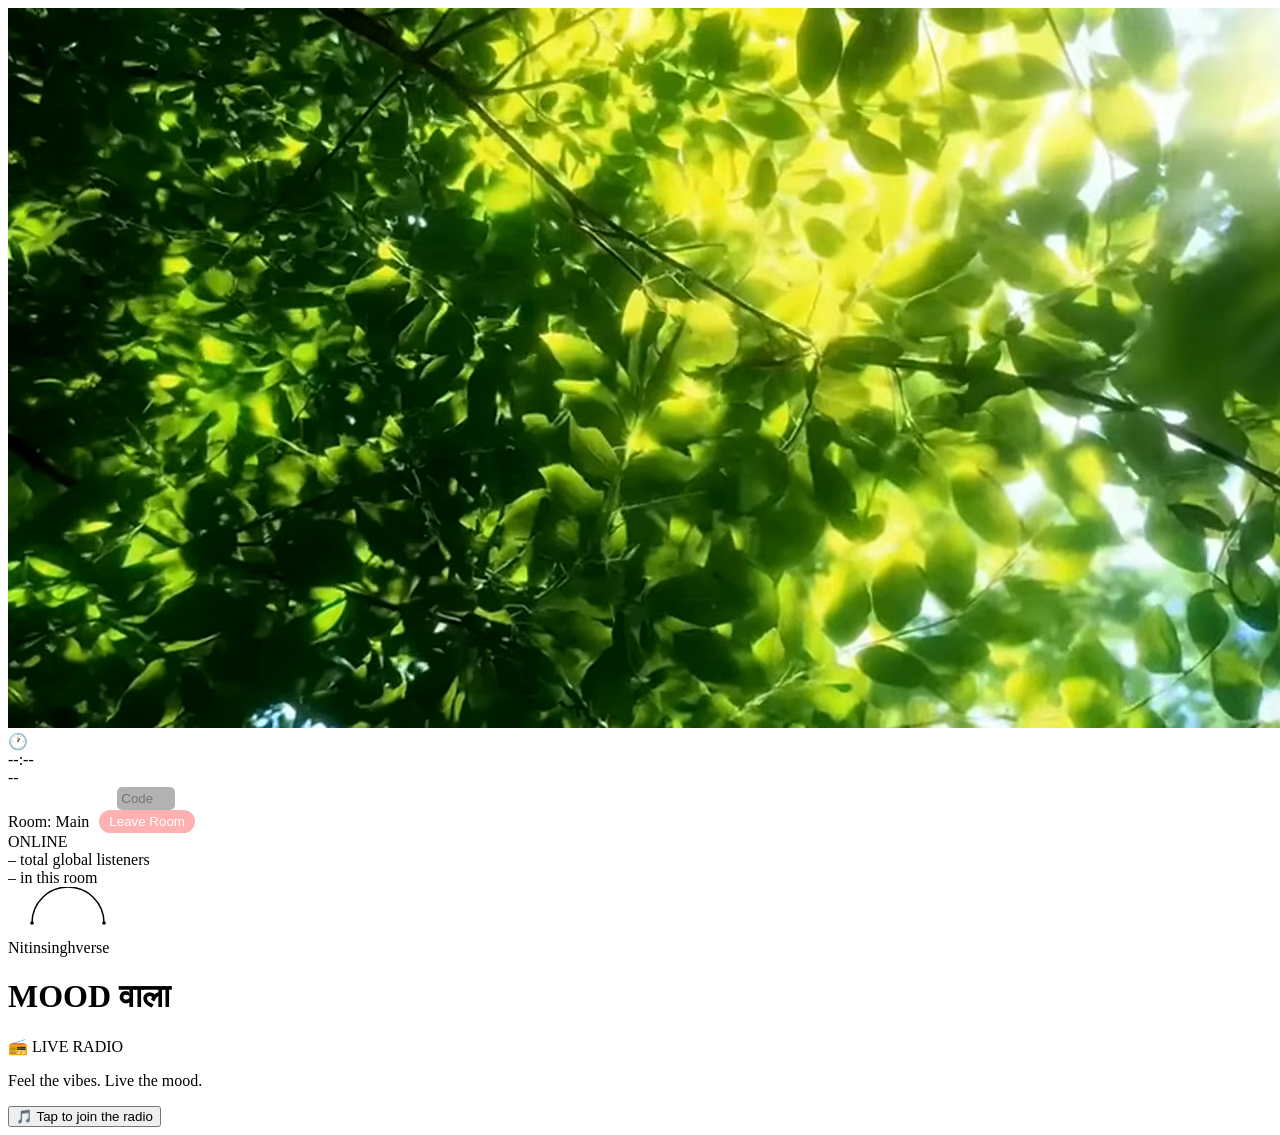
==== frontend/index.html @ b05df417 "Switch frontend to fully use WebM and remove MP4 videos" ====
<!DOCTYPE html>
<html lang="en">
<head>
  <meta name="google-site-verification" content="yX_HTWRQYJUQKmtvSpyX36iVTbeF68azsgVPuS4m5Yk" />
  
<title>Mood Wala - Suno Apne Mood Ka Music</title>


<meta name="description" content="Mood Wala par suniye free live radio, Bhojpuri, Haryanvi aur Bhakti gaane. Apne mood ke hisaab se music enjoy karein.">


<meta name="keywords" content="Mood Wala, mood-wala, moodwala,  moodwalamusic, mood wala music, mood-wala-music,  Mood Wala Radio, moodwalaradio, Free Live Radio, freeliveradio,  Bhojpuri Songs, bhojpuri song, bhojpurisong,  Haryanvi Radio, Mood Wala Vercel">
<meta charset="UTF-8" />
<meta name="viewport" content="width=device-width, initial-scale=1.0" />
<title>MOOD वाला — Nitinsinghverse</title>
<link rel="stylesheet" href="style.css" />
<link href="https://fonts.googleapis.com/css2?family=Playfair+Display:wght@600;700&family=Dancing+Script:wght@700&family=Baloo+2:wght@700;800&family=Inter:wght@400;500;600&display=swap" rel="stylesheet">
</head>
<body>

  <div class="stage">

    <!-- BACKGROUND VIDEO — put your file at frontend/background.webm -->
    <video class="bg-video" autoplay muted loop playsinline src="background.webm"></video>
    <div class="bg-overlay"></div>

    <header class="topbar">
      <div class="left-stack">
        <div class="pill clock-pill">
          <span class="pill-icon">🕐</span>
          <div>
            <div class="pill-main" id="clock">--:--</div>
            <div class="pill-sub" id="dateLine">--</div>
          </div>
        </div>

        <!-- Room Widget -->
        <div class="pill room-pill" style="flex-direction:column; align-items:flex-start;">
          <div id="roomNotJoined" style="display:flex; gap:10px; align-items:center;">
            <button id="createRoomBtn" style="padding: 4px 10px; border-radius:15px; border:none; background:rgba(255,255,255,0.2); color:#fff; cursor:pointer;">Create Room</button>
            <input type="text" id="joinRoomInput" placeholder="Code" maxlength="6" style="width:50px; padding:4px; border-radius:5px; border:none; background:rgba(0,0,0,0.3); color:#fff;" />
            <button id="joinRoomBtn" style="padding: 4px 10px; border-radius:15px; border:none; background:rgba(255,255,255,0.2); color:#fff; cursor:pointer;">Join</button>
          </div>
          <div id="roomJoined" hidden style="display:flex; gap:10px; align-items:center;">
            <div class="pill-main">Room: <span id="currentRoomCodeLabel">Main</span></div>
            <button id="leaveRoomBtn" style="padding: 4px 10px; border-radius:15px; border:none; background:rgba(255,100,100,0.5); color:#fff; cursor:pointer;">Leave Room</button>
          </div>
          <div id="roomErrorMsg" style="color:#ffaaaa; font-size:12px; margin-top:4px;" hidden></div>
        </div>

        <!-- Quick search — only visible to admin, sits right under the clock -->
        <div id="searchWidget" class="search-widget" hidden>
          <div class="search-widget-header">
            🔍 <span>Search a song</span>
            <span id="searchCountLabel" class="search-count"></span>
          </div>
          <div class="search-widget-input-row">
            <input type="text" id="searchInput" placeholder="Start typing…" />
          </div>
          <div id="searchResults" class="search-results"></div>
        </div>
      </div>

      <div class="pill status-pill">
        <span class="status-dot"></span>
        <div>
          <div class="pill-main online-text">ONLINE</div>
          <div class="pill-sub"><span id="userCount">–</span> total global listeners</div>
          <div class="pill-sub" style="color:var(--gold)"><span id="roomUserCount">–</span> in this room</div>
          <div class="pill-sub admin-live-badge" id="adminLiveBadge" hidden>🎧 Admin is Live</div>
        </div>
      </div>
    </header>

    <div class="brandmark" id="brandLogo">
      <svg class="brand-orbit" viewBox="0 0 100 40" width="120">
        <path d="M20 30 A20 20 0 1 1 80 30" fill="none" stroke="currentColor" stroke-width="1.2"/>
        <circle cx="20" cy="30" r="1.5" fill="currentColor"/>
        <circle cx="80" cy="30" r="1.5" fill="currentColor"/>
      </svg>
      <div class="brand-name">Nitinsinghverse</div>
    </div>

    <main class="hero">
      <h1 class="title">
        <span class="title-mood">MOOD</span>
        <span class="title-wala">वाला</span>
      </h1>
      <div class="live-badge">📻 LIVE RADIO</div>
      <p class="tagline">Feel the vibes. Live the mood.</p>
    </main>

    <button id="joinBtn" class="join-btn">🎵 Tap to join the radio</button>

    <div id="player" class="hidden-player"></div>

    <!-- Admin login popup -->
    <div id="adminModal" class="modal-overlay" hidden>
      <div class="modal-box">
        <div class="modal-title">Welcome Admin</div>
        <input type="password" id="adminPasswordInput" placeholder="Enter password" />
        <div class="modal-buttons">
          <button id="adminSubmitBtn">Enter</button>
          <button id="adminCancelBtn" class="modal-cancel">Cancel</button>
        </div>
        <div id="adminError" class="modal-error" hidden>Wrong password</div>
      </div>
    </div>

      <div class="admin-panel" id="adminPanel" hidden>
        <div class="admin-header">🎛 Admin Controls</div>

        <div class="admin-section">
        <div class="admin-label">Playlists</div>
        <div id="playlistButtons" class="playlist-buttons"></div>
      </div>

      <div class="admin-section">
        <div class="admin-label">Play a link (then auto-returns to playlist)</div>
        <div class="link-row">
          <input type="text" id="linkInput" placeholder="Paste YouTube / YT Music link" />
          <input type="text" id="startTimeInput" placeholder="1:12" class="start-time-input" />
          <button id="linkPlayBtn">Play</button>
        </div>
      </div>

      <div class="admin-section">
        <div class="admin-label">Requests <span id="requestCount"></span></div>
        <div id="requestList" class="request-list"></div>
      </div>
    </div>

    <!-- Song list for the playlist admin is browsing -->
    <div id="songListPanel" class="song-list-panel" hidden>
      <div class="panel-title">Tap a song to play it</div>
      <div id="songListItems"></div>
    </div>

    <!-- Admin transport controls -->
    <div id="adminTransport" class="admin-transport" hidden>
      <button id="prevBtn">⏮</button>
      <button id="nextBtn">⏭</button>
    </div>

    <!-- "Coming up next" banner shown to everyone during the 10s buffer -->
    <div id="upNextBanner" class="up-next-banner" hidden></div>

    <!-- Song request box (visible to everyone, only usable while admin is online) -->
    <div id="requestBox" class="request-box" hidden>
      <input type="text" id="requestInput" placeholder="Request a song…" maxlength="200" />
      <button id="requestSendBtn">Send</button>
    </div>

    <footer class="dock" id="dock" hidden>
      <div class="progress-track" id="progressTrack">
        <div class="progress-fill" id="progressFill"></div>
      </div>
      <div class="dock-row">
      <div class="dock-left">
        <img id="albumArt" class="album-art" src="" alt="">
        <div class="dock-info">
          <div class="dock-label">NOW PLAYING</div>
          <div class="dock-title" id="songTitle">—</div>
          <div class="dock-artist" id="songArtist">—</div>
          <div class="up-next-line" id="upNextLine"></div>
        </div>
      </div>

      <div class="dock-right">
        <span class="progress-time" id="progressTime">0:00 / 0:00</span>
        <div class="volume-control">
          <span class="vol-icon">🔊</span>
          <input type="range" id="volumeSlider" min="0" max="100" value="80" />
        </div>
        <div class="live-tag"><span class="pulse"></span> LIVE</div>
      </div>
      </div>
    </footer>
  </div>

  <script src="https://tempo-wala.onrender.com/socket.io/socket.io.js"></script>
  <script src="https://www.youtube.com/iframe_api"></script>
  <script src="app.js"></script>
</body>
</html>
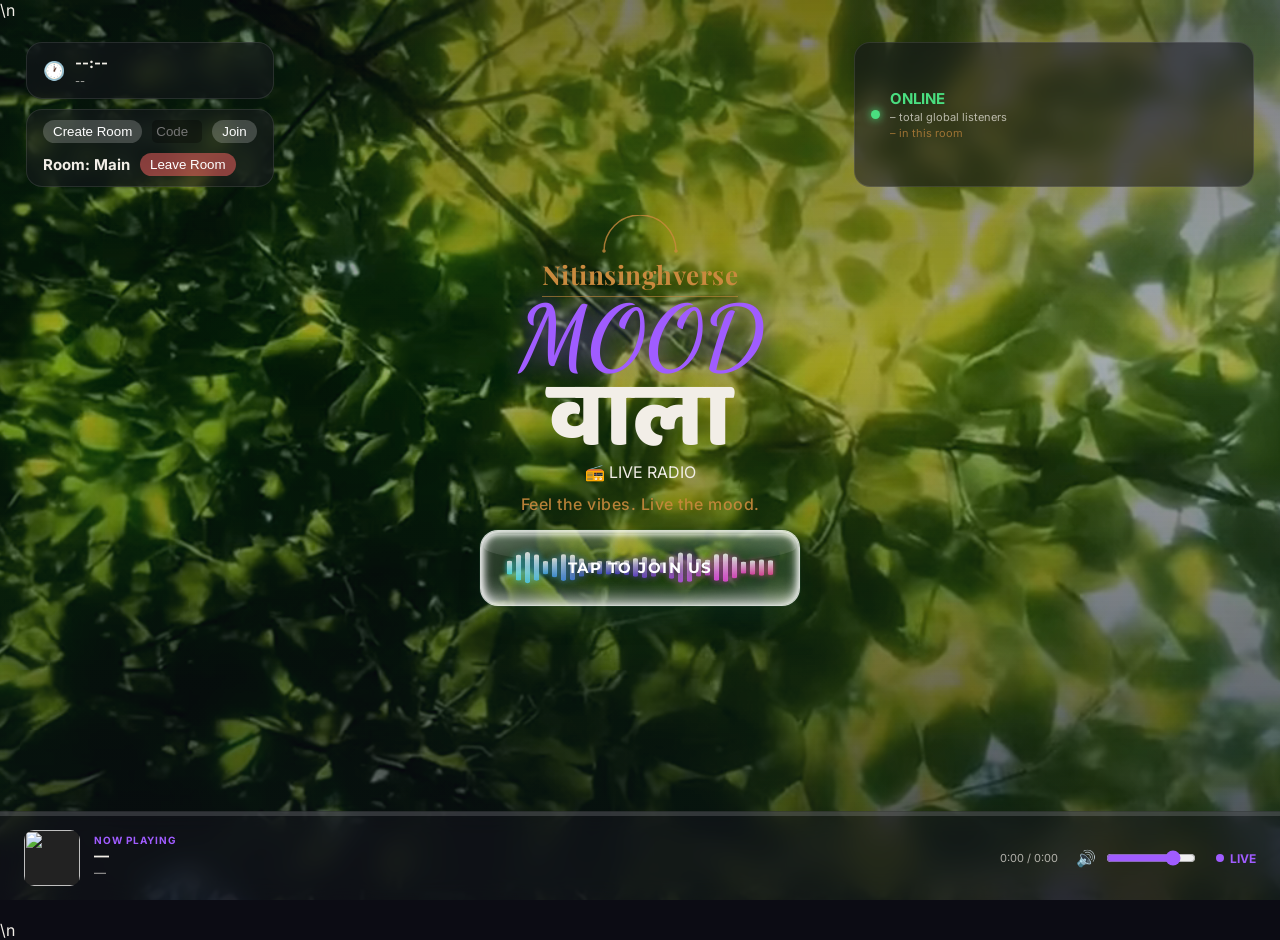
==== commit 7830831e: "Optimize frontend animation memory, update font to Montserrat, remove background blur" ====
--- a/frontend/index.html
+++ b/frontend/index.html
@@ -1,185 +1,727 @@
-<!DOCTYPE html>
+<!doctype html>
 <html lang="en">
-<head>
-  <meta name="google-site-verification" content="yX_HTWRQYJUQKmtvSpyX36iVTbeF68azsgVPuS4m5Yk" />
-  
-<title>Mood Wala - Suno Apne Mood Ka Music</title>
-
-
-<meta name="description" content="Mood Wala par suniye free live radio, Bhojpuri, Haryanvi aur Bhakti gaane. Apne mood ke hisaab se music enjoy karein.">
-
-
-<meta name="keywords" content="Mood Wala, mood-wala, moodwala,  moodwalamusic, mood wala music, mood-wala-music,  Mood Wala Radio, moodwalaradio, Free Live Radio, freeliveradio,  Bhojpuri Songs, bhojpuri song, bhojpurisong,  Haryanvi Radio, Mood Wala Vercel">
-<meta charset="UTF-8" />
-<meta name="viewport" content="width=device-width, initial-scale=1.0" />
-<title>MOOD वाला — Nitinsinghverse</title>
-<link rel="stylesheet" href="style.css" />
-<link href="https://fonts.googleapis.com/css2?family=Playfair+Display:wght@600;700&family=Dancing+Script:wght@700&family=Baloo+2:wght@700;800&family=Inter:wght@400;500;600&display=swap" rel="stylesheet">
-</head>
-<body>
-
-  <div class="stage">
-
-    <!-- BACKGROUND VIDEO — put your file at frontend/background.webm -->
-    <video class="bg-video" autoplay muted loop playsinline src="background.webm"></video>
-    <div class="bg-overlay"></div>
-
-    <header class="topbar">
-      <div class="left-stack">
-        <div class="pill clock-pill">
-          <span class="pill-icon">🕐</span>
+  <head>
+    <meta
+      name="google-site-verification"
+      content="yX_HTWRQYJUQKmtvSpyX36iVTbeF68azsgVPuS4m5Yk"
+    />
+
+    <title>Mood Wala - Suno Apne Mood Ka Music</title>
+
+    <meta
+      name="description"
+      content="Mood Wala par suniye free live radio, Bhojpuri, Haryanvi aur Bhakti gaane. Apne mood ke hisaab se music enjoy karein."
+    />
+
+    <meta
+      name="keywords"
+      content="Mood Wala, mood-wala, moodwala,  moodwalamusic, mood wala music, mood-wala-music,  Mood Wala Radio, moodwalaradio, Free Live Radio, freeliveradio,  Bhojpuri Songs, bhojpuri song, bhojpurisong,  Haryanvi Radio, Mood Wala Vercel"
+    />
+    <meta charset="UTF-8" />
+    <meta name="viewport" content="width=device-width, initial-scale=1.0" />
+    <title>MOOD वाला — Nitinsinghverse</title>
+    <link rel="stylesheet" href="style.css" />
+    <link
+      href="https://fonts.googleapis.com/css2?family=Playfair+Display:wght@600;700&family=Dancing+Script:wght@700&family=Baloo+2:wght@700;800&family=Inter:wght@400;500;600&display=swap"
+      rel="stylesheet"
+    />
+
+    <link rel="preconnect" href="https://fonts.googleapis.com" />
+    <link rel="preconnect" href="https://fonts.gstatic.com" crossorigin />
+    <link
+      href="https://fonts.googleapis.com/css2?family=Montserrat:wght@700;800&display=swap"
+      rel="stylesheet"
+    />
+    <style>
+      .glass {
+        position: relative;
+        display: flex;
+        align-items: center;
+        justify-content: center;
+        overflow: hidden;
+        width: min(86vw, 320px);
+        height: 76px;
+        padding: 0;
+        border-radius: 18px;
+        cursor: pointer;
+        color: #fff;
+        border: 1.5px solid rgba(255, 255, 255, 0.8);
+        background: linear-gradient(
+          105deg,
+          rgba(255, 255, 255, 0.2),
+          rgba(255, 255, 255, 0.03) 30%,
+          rgba(255, 255, 255, 0.02) 65%,
+          rgba(255, 255, 255, 0.18)
+        );
+        backdrop-filter: blur(0.6px) saturate(135%) brightness(1.05)
+          contrast(1.05);
+        -webkit-backdrop-filter: blur(0.6px) saturate(135%) brightness(1.05)
+          contrast(1.05);
+        box-shadow:
+          0 0 0 1px rgba(40, 90, 65, 0.2),
+          0 18px 28px -10px rgba(20, 60, 40, 0.4),
+          inset 7px 0 10px -4px rgba(255, 255, 255, 0.8),
+          inset -7px 0 10px -4px rgba(255, 255, 255, 0.65),
+          inset 0 -12px 14px -6px rgba(255, 255, 255, 0.6),
+          inset 0 4px 6px rgba(255, 255, 255, 0.85);
+        -webkit-tap-highlight-color: transparent;
+        user-select: none;
+      }
+      .glass:active {
+        transform: scale(0.98);
+      }
+      .glass .gloss {
+        position: absolute;
+        left: 3px;
+        right: 3px;
+        top: 3px;
+        height: 40%;
+        border-radius: 14px 14px 50% 50%/14px 14px 18px 18px;
+        background: linear-gradient(
+          180deg,
+          rgba(255, 255, 255, 0.26),
+          rgba(255, 255, 255, 0.02)
+        );
+        z-index: 2;
+        pointer-events: none;
+      }
+      .glass .glow {
+        position: absolute;
+        left: 0;
+        right: 0;
+        bottom: 0;
+        height: 40%;
+        background: linear-gradient(
+          0deg,
+          rgba(255, 255, 255, 0.22),
+          transparent
+        );
+        z-index: 1;
+        pointer-events: none;
+      }
+      .glass .streak {
+        position: absolute;
+        top: -30%;
+        left: -40%;
+        width: 35%;
+        height: 160%;
+        transform: rotate(20deg);
+        z-index: 3;
+        pointer-events: none;
+        background: linear-gradient(
+          90deg,
+          transparent,
+          rgba(255, 255, 255, 0.35),
+          transparent
+        );
+        animation: glassSweep 3.2s ease-in-out infinite;
+      }
+      @keyframes glassSweep {
+        0%,
+        55% {
+          left: -40%;
+        }
+        100% {
+          left: 130%;
+        }
+      }
+      .glass .bars {
+        position: absolute;
+        inset: 0;
+        display: flex;
+        align-items: center;
+        justify-content: center;
+        gap: 4px;
+        padding: 0 14px;
+        z-index: 1;
+      }
+      .glass .bar {
+        width: 5px;
+        height: 64%;
+        border-radius: 3px;
+        transform-origin: center;
+        opacity: 0.8;
+      }
+      .glass .label {
+        position: relative;
+        z-index: 4;
+        font-family: "Montserrat", system-ui, sans-serif;
+        font-weight: 700;
+        font-size: 15px;
+        letter-spacing: 1.5px;
+        text-transform: uppercase;
+        text-shadow:
+          0 2px 8px rgba(0, 0, 0, 0.7),
+          0 0 12px rgba(255, 255, 255, 0.35);
+      }
+      .glass.pop {
+        animation: glassPop 0.5s ease;
+      }
+      @keyframes glassPop {
+        from {
+          opacity: 0;
+          transform: scale(0.8);
+        }
+        to {
+          opacity: 1;
+          transform: scale(1);
+        }
+      }
+      #glass-shards {
+        position: absolute;
+        left: 0;
+        top: 0;
+        width: 100%;
+        overflow: hidden;
+        pointer-events: none;
+        z-index: 99999;
+      }
+      .shard {
+        position: absolute;
+        margin: 0;
+        pointer-events: none;
+        will-change: transform;
+      }
+      .shard .streak {
+        display: none;
+      }
+      .fbar {
+        position: absolute;
+        border-radius: 3px;
+        pointer-events: none;
+        will-change: transform;
+      }
+    </style>
+    \n
+  </head>
+  <body>
+    <div class="stage">
+      <!-- BACKGROUND VIDEO — put your file at frontend/background.webm -->
+      <video
+        class="bg-video"
+        autoplay
+        muted
+        loop
+        playsinline
+        src="background.webm"
+      ></video>
+      <div class="bg-overlay"></div>
+
+      <header class="topbar">
+        <div class="left-stack">
+          <div class="pill clock-pill">
+            <span class="pill-icon">🕐</span>
+            <div>
+              <div class="pill-main" id="clock">--:--</div>
+              <div class="pill-sub" id="dateLine">--</div>
+            </div>
+          </div>
+
+          <!-- Room Widget -->
+          <div
+            class="pill room-pill"
+            style="flex-direction: column; align-items: flex-start"
+          >
+            <div
+              id="roomNotJoined"
+              style="display: flex; gap: 10px; align-items: center"
+            >
+              <button
+                id="createRoomBtn"
+                style="
+                  padding: 4px 10px;
+                  border-radius: 15px;
+                  border: none;
+                  background: rgba(255, 255, 255, 0.2);
+                  color: #fff;
+                  cursor: pointer;
+                "
+              >
+                Create Room
+              </button>
+              <input
+                type="text"
+                id="joinRoomInput"
+                placeholder="Code"
+                maxlength="6"
+                style="
+                  width: 50px;
+                  padding: 4px;
+                  border-radius: 5px;
+                  border: none;
+                  background: rgba(0, 0, 0, 0.3);
+                  color: #fff;
+                "
+              />
+              <button
+                id="joinRoomBtn"
+                style="
+                  padding: 4px 10px;
+                  border-radius: 15px;
+                  border: none;
+                  background: rgba(255, 255, 255, 0.2);
+                  color: #fff;
+                  cursor: pointer;
+                "
+              >
+                Join
+              </button>
+            </div>
+            <div
+              id="roomJoined"
+              hidden
+              style="display: flex; gap: 10px; align-items: center"
+            >
+              <div class="pill-main">
+                Room: <span id="currentRoomCodeLabel">Main</span>
+              </div>
+              <button
+                id="leaveRoomBtn"
+                style="
+                  padding: 4px 10px;
+                  border-radius: 15px;
+                  border: none;
+                  background: rgba(255, 100, 100, 0.5);
+                  color: #fff;
+                  cursor: pointer;
+                "
+              >
+                Leave Room
+              </button>
+            </div>
+            <div
+              id="roomErrorMsg"
+              style="color: #ffaaaa; font-size: 12px; margin-top: 4px"
+              hidden
+            ></div>
+          </div>
+
+          <!-- Quick search — only visible to admin, sits right under the clock -->
+          <div id="searchWidget" class="search-widget" hidden>
+            <div class="search-widget-header">
+              🔍 <span>Search a song</span>
+              <span id="searchCountLabel" class="search-count"></span>
+            </div>
+            <div class="search-widget-input-row">
+              <input type="text" id="searchInput" placeholder="Start typing…" />
+            </div>
+            <div id="searchResults" class="search-results"></div>
+          </div>
+        </div>
+
+        <div class="pill status-pill">
+          <span class="status-dot"></span>
           <div>
-            <div class="pill-main" id="clock">--:--</div>
-            <div class="pill-sub" id="dateLine">--</div>
+            <div class="pill-main online-text">ONLINE</div>
+            <div class="pill-sub">
+              <span id="userCount">–</span> total global listeners
+            </div>
+            <div class="pill-sub" style="color: var(--gold)">
+              <span id="roomUserCount">–</span> in this room
+            </div>
+            <div class="pill-sub admin-live-badge" id="adminLiveBadge" hidden>
+              🎧 Admin is Live
+            </div>
           </div>
         </div>
-
-        <!-- Room Widget -->
-        <div class="pill room-pill" style="flex-direction:column; align-items:flex-start;">
-          <div id="roomNotJoined" style="display:flex; gap:10px; align-items:center;">
-            <button id="createRoomBtn" style="padding: 4px 10px; border-radius:15px; border:none; background:rgba(255,255,255,0.2); color:#fff; cursor:pointer;">Create Room</button>
-            <input type="text" id="joinRoomInput" placeholder="Code" maxlength="6" style="width:50px; padding:4px; border-radius:5px; border:none; background:rgba(0,0,0,0.3); color:#fff;" />
-            <button id="joinRoomBtn" style="padding: 4px 10px; border-radius:15px; border:none; background:rgba(255,255,255,0.2); color:#fff; cursor:pointer;">Join</button>
-          </div>
-          <div id="roomJoined" hidden style="display:flex; gap:10px; align-items:center;">
-            <div class="pill-main">Room: <span id="currentRoomCodeLabel">Main</span></div>
-            <button id="leaveRoomBtn" style="padding: 4px 10px; border-radius:15px; border:none; background:rgba(255,100,100,0.5); color:#fff; cursor:pointer;">Leave Room</button>
-          </div>
-          <div id="roomErrorMsg" style="color:#ffaaaa; font-size:12px; margin-top:4px;" hidden></div>
-        </div>
-
-        <!-- Quick search — only visible to admin, sits right under the clock -->
-        <div id="searchWidget" class="search-widget" hidden>
-          <div class="search-widget-header">
-            🔍 <span>Search a song</span>
-            <span id="searchCountLabel" class="search-count"></span>
-          </div>
-          <div class="search-widget-input-row">
-            <input type="text" id="searchInput" placeholder="Start typing…" />
-          </div>
-          <div id="searchResults" class="search-results"></div>
+      </header>
+
+      <div class="brandmark" id="brandLogo">
+        <svg class="brand-orbit" viewBox="0 0 100 40" width="120">
+          <path
+            d="M20 30 A20 20 0 1 1 80 30"
+            fill="none"
+            stroke="currentColor"
+            stroke-width="1.2"
+          />
+          <circle cx="20" cy="30" r="1.5" fill="currentColor" />
+          <circle cx="80" cy="30" r="1.5" fill="currentColor" />
+        </svg>
+        <div class="brand-name">Nitinsinghverse</div>
+      </div>
+
+      <main class="hero">
+        <h1 class="title">
+          <span class="title-mood">MOOD</span>
+          <span class="title-wala">वाला</span>
+        </h1>
+        <div class="live-badge">📻 LIVE RADIO</div>
+        <p class="tagline">Feel the vibes. Live the mood.</p>
+      </main>
+
+      <button class="glass" id="joinBtn">
+        <div class="bars" id="bars"></div>
+        <div class="glow"></div>
+        <div class="gloss"></div>
+        <div class="streak"></div>
+        <span class="label">Tap to join us</span>
+      </button>
+
+      <div id="player" class="hidden-player"></div>
+
+      <!-- Admin login popup -->
+      <div id="adminModal" class="modal-overlay" hidden>
+        <div class="modal-box">
+          <div class="modal-title">Welcome Admin</div>
+          <input
+            type="password"
+            id="adminPasswordInput"
+            placeholder="Enter password"
+          />
+          <div class="modal-buttons">
+            <button id="adminSubmitBtn">Enter</button>
+            <button id="adminCancelBtn" class="modal-cancel">Cancel</button>
+          </div>
+          <div id="adminError" class="modal-error" hidden>Wrong password</div>
         </div>
       </div>
 
-      <div class="pill status-pill">
-        <span class="status-dot"></span>
-        <div>
-          <div class="pill-main online-text">ONLINE</div>
-          <div class="pill-sub"><span id="userCount">–</span> total global listeners</div>
-          <div class="pill-sub" style="color:var(--gold)"><span id="roomUserCount">–</span> in this room</div>
-          <div class="pill-sub admin-live-badge" id="adminLiveBadge" hidden>🎧 Admin is Live</div>
+      <div class="admin-panel" id="adminPanel" hidden>
+        <div class="admin-header">🎛 Admin Controls</div>
+
+        <div class="admin-section">
+          <div class="admin-label">Playlists</div>
+          <div id="playlistButtons" class="playlist-buttons"></div>
+        </div>
+
+        <div class="admin-section">
+          <div class="admin-label">
+            Play a link (then auto-returns to playlist)
+          </div>
+          <div class="link-row">
+            <input
+              type="text"
+              id="linkInput"
+              placeholder="Paste YouTube / YT Music link"
+            />
+            <input
+              type="text"
+              id="startTimeInput"
+              placeholder="1:12"
+              class="start-time-input"
+            />
+            <button id="linkPlayBtn">Play</button>
+          </div>
+        </div>
+
+        <div class="admin-section">
+          <div class="admin-label">
+            Requests <span id="requestCount"></span>
+          </div>
+          <div id="requestList" class="request-list"></div>
         </div>
       </div>
-    </header>
-
-    <div class="brandmark" id="brandLogo">
-      <svg class="brand-orbit" viewBox="0 0 100 40" width="120">
-        <path d="M20 30 A20 20 0 1 1 80 30" fill="none" stroke="currentColor" stroke-width="1.2"/>
-        <circle cx="20" cy="30" r="1.5" fill="currentColor"/>
-        <circle cx="80" cy="30" r="1.5" fill="currentColor"/>
-      </svg>
-      <div class="brand-name">Nitinsinghverse</div>
+
+      <!-- Song list for the playlist admin is browsing -->
+      <div id="songListPanel" class="song-list-panel" hidden>
+        <div class="panel-title">Tap a song to play it</div>
+        <div id="songListItems"></div>
+      </div>
+
+      <!-- Admin transport controls -->
+      <div id="adminTransport" class="admin-transport" hidden>
+        <button id="prevBtn">⏮</button>
+        <button id="nextBtn">⏭</button>
+      </div>
+
+      <!-- "Coming up next" banner shown to everyone during the 10s buffer -->
+      <div id="upNextBanner" class="up-next-banner" hidden></div>
+
+      <!-- Song request box (visible to everyone, only usable while admin is online) -->
+      <div id="requestBox" class="request-box" hidden>
+        <input
+          type="text"
+          id="requestInput"
+          placeholder="Request a song…"
+          maxlength="200"
+        />
+        <button id="requestSendBtn">Send</button>
+      </div>
+
+      <footer class="dock" id="dock" hidden>
+        <div class="progress-track" id="progressTrack">
+          <div class="progress-fill" id="progressFill"></div>
+        </div>
+        <div class="dock-row">
+          <div class="dock-left">
+            <img id="albumArt" class="album-art" src="" alt="" />
+            <div class="dock-info">
+              <div class="dock-label">NOW PLAYING</div>
+              <div class="dock-title" id="songTitle">—</div>
+              <div class="dock-artist" id="songArtist">—</div>
+              <div class="up-next-line" id="upNextLine"></div>
+            </div>
+          </div>
+
+          <div class="dock-right">
+            <span class="progress-time" id="progressTime">0:00 / 0:00</span>
+            <div class="volume-control">
+              <span class="vol-icon">🔊</span>
+              <input
+                type="range"
+                id="volumeSlider"
+                min="0"
+                max="100"
+                value="80"
+              />
+            </div>
+            <div class="live-tag"><span class="pulse"></span> LIVE</div>
+          </div>
+        </div>
+      </footer>
     </div>
 
-    <main class="hero">
-      <h1 class="title">
-        <span class="title-mood">MOOD</span>
-        <span class="title-wala">वाला</span>
-      </h1>
-      <div class="live-badge">📻 LIVE RADIO</div>
-      <p class="tagline">Feel the vibes. Live the mood.</p>
-    </main>
-
-    <button id="joinBtn" class="join-btn">🎵 Tap to join the radio</button>
-
-    <div id="player" class="hidden-player"></div>
-
-    <!-- Admin login popup -->
-    <div id="adminModal" class="modal-overlay" hidden>
-      <div class="modal-box">
-        <div class="modal-title">Welcome Admin</div>
-        <input type="password" id="adminPasswordInput" placeholder="Enter password" />
-        <div class="modal-buttons">
-          <button id="adminSubmitBtn">Enter</button>
-          <button id="adminCancelBtn" class="modal-cancel">Cancel</button>
-        </div>
-        <div id="adminError" class="modal-error" hidden>Wrong password</div>
-      </div>
-    </div>
-
-      <div class="admin-panel" id="adminPanel" hidden>
-        <div class="admin-header">🎛 Admin Controls</div>
-
-        <div class="admin-section">
-        <div class="admin-label">Playlists</div>
-        <div id="playlistButtons" class="playlist-buttons"></div>
-      </div>
-
-      <div class="admin-section">
-        <div class="admin-label">Play a link (then auto-returns to playlist)</div>
-        <div class="link-row">
-          <input type="text" id="linkInput" placeholder="Paste YouTube / YT Music link" />
-          <input type="text" id="startTimeInput" placeholder="1:12" class="start-time-input" />
-          <button id="linkPlayBtn">Play</button>
-        </div>
-      </div>
-
-      <div class="admin-section">
-        <div class="admin-label">Requests <span id="requestCount"></span></div>
-        <div id="requestList" class="request-list"></div>
-      </div>
-    </div>
-
-    <!-- Song list for the playlist admin is browsing -->
-    <div id="songListPanel" class="song-list-panel" hidden>
-      <div class="panel-title">Tap a song to play it</div>
-      <div id="songListItems"></div>
-    </div>
-
-    <!-- Admin transport controls -->
-    <div id="adminTransport" class="admin-transport" hidden>
-      <button id="prevBtn">⏮</button>
-      <button id="nextBtn">⏭</button>
-    </div>
-
-    <!-- "Coming up next" banner shown to everyone during the 10s buffer -->
-    <div id="upNextBanner" class="up-next-banner" hidden></div>
-
-    <!-- Song request box (visible to everyone, only usable while admin is online) -->
-    <div id="requestBox" class="request-box" hidden>
-      <input type="text" id="requestInput" placeholder="Request a song…" maxlength="200" />
-      <button id="requestSendBtn">Send</button>
-    </div>
-
-    <footer class="dock" id="dock" hidden>
-      <div class="progress-track" id="progressTrack">
-        <div class="progress-fill" id="progressFill"></div>
-      </div>
-      <div class="dock-row">
-      <div class="dock-left">
-        <img id="albumArt" class="album-art" src="" alt="">
-        <div class="dock-info">
-          <div class="dock-label">NOW PLAYING</div>
-          <div class="dock-title" id="songTitle">—</div>
-          <div class="dock-artist" id="songArtist">—</div>
-          <div class="up-next-line" id="upNextLine"></div>
-        </div>
-      </div>
-
-      <div class="dock-right">
-        <span class="progress-time" id="progressTime">0:00 / 0:00</span>
-        <div class="volume-control">
-          <span class="vol-icon">🔊</span>
-          <input type="range" id="volumeSlider" min="0" max="100" value="80" />
-        </div>
-        <div class="live-tag"><span class="pulse"></span> LIVE</div>
-      </div>
-      </div>
-    </footer>
-  </div>
-
-  <script src="https://tempo-wala.onrender.com/socket.io/socket.io.js"></script>
-  <script src="https://www.youtube.com/iframe_api"></script>
-  <script src="app.js"></script>
-</body>
-</html>+    <script src="https://tempo-wala.onrender.com/socket.io/socket.io.js"></script>
+    <script src="https://www.youtube.com/iframe_api"></script>
+    <script src="app.js"></script>
+
+    <script>
+      (function () {
+        const AUTO_RESET = false;
+        const GRAVITY = 1700,
+          BARS = 30;
+        const btn = document.getElementById("joinBtn"),
+          barsEl = document.getElementById("bars");
+        if (!btn || !barsEl) return;
+        const layer = document.createElement("div");
+        layer.id = "glass-shards";
+        document.body.appendChild(layer);
+        const rnd = (a, b) => a + Math.random() * (b - a);
+        const live = new Set();
+        let running = false,
+          last = 0,
+          pageEnd = 0,
+          broken = false;
+
+        const bars = [];
+        for (let i = 0; i < BARS; i++) {
+          const b = document.createElement("div");
+          b.className = "bar";
+          b.dataset.c = `hsl(${185 + i * 5} 95% 62%)`;
+          b.style.background = `linear-gradient(180deg,#fff,${b.dataset.c})`;
+          b.style.boxShadow = `0 0 10px ${b.dataset.c}`;
+          barsEl.appendChild(b);
+          bars.push(b);
+        }
+        function idle(t) {
+          if (broken) return;
+          if (true) {
+            t /= 1000;
+            const beat = Math.pow(Math.max(0, Math.sin(t * Math.PI * 4)), 3);
+            bars.forEach((b, i) => {
+              const v =
+                0.2 +
+                0.8 *
+                  Math.abs(
+                    Math.sin(t * 3 + i * 0.55) * 0.55 +
+                      Math.sin(t * 5.3 + i * 0.9) * 0.35,
+                  ) *
+                  (0.65 + 0.35 * beat);
+              b.style.transform = `scaleY(${Math.min(1, v).toFixed(3)})`;
+            });
+          }
+          requestAnimationFrame(idle);
+        }
+        requestAnimationFrame(idle);
+
+        function sound() {
+          try {
+            const A = new (window.AudioContext || window.webkitAudioContext)(),
+              n = A.sampleRate * 0.6;
+            const buf = A.createBuffer(1, n, A.sampleRate),
+              d = buf.getChannelData(0);
+            for (let i = 0; i < n; i++)
+              d[i] = (Math.random() * 2 - 1) * Math.pow(1 - i / n, 3);
+            const s = A.createBufferSource();
+            s.buffer = buf;
+            const f = A.createBiquadFilter();
+            f.type = "highpass";
+            f.frequency.value = 2500;
+            const g = A.createGain();
+            g.gain.value = 0.5;
+            s.connect(f).connect(g).connect(A.destination);
+            s.start();
+            for (let k = 0; k < 3; k++) {
+              const o = A.createOscillator(),
+                og = A.createGain(),
+                t = A.currentTime + rnd(0.02, 0.4);
+              o.frequency.value = rnd(2500, 7000);
+              og.gain.setValueAtTime(0.08, t);
+              og.gain.exponentialRampToValueAtTime(0.001, t + 0.15);
+              o.connect(og).connect(A.destination);
+              o.start(t);
+              o.stop(t + 0.16);
+            }
+          } catch (e) {}
+        }
+
+        function shatter(e) {
+          if (broken) return;
+          broken = true;
+          sound();
+          if (navigator.vibrate) navigator.vibrate(40);
+          const r = btn.getBoundingClientRect(),
+            W = r.width,
+            H = r.height;
+          let tx = e.clientX - r.left,
+            ty = e.clientY - r.top;
+          if (!e.detail && !e.clientX) {
+            tx = W / 2;
+            ty = H / 2;
+          }
+          tx = Math.max(0, Math.min(W, tx));
+          ty = Math.max(0, Math.min(H, ty));
+          const pageH = document.documentElement.scrollHeight;
+          pageEnd = pageH;
+          layer.style.height = pageH + "px";
+          const ox = r.left + scrollX,
+            oy = r.top + scrollY;
+
+          bars.forEach((b) => {
+            const br = b.getBoundingClientRect(),
+              el = document.createElement("div");
+            el.className = "fbar";
+            el.style.cssText = `left:${br.left + scrollX}px;top:${br.top + scrollY}px;width:${br.width}px;height:${br.height}px;background:${b.style.background};box-shadow:${b.style.boxShadow}`;
+            layer.appendChild(el);
+            const dx = br.left - r.left + br.width / 2 - tx;
+            live.add({
+              el,
+              x: 0,
+              y: 0,
+              rot: 0,
+              vx: dx * rnd(0.8, 2.2) + rnd(-120, 120),
+              vy: -rnd(500, 1100),
+              vr: rnd(-300, 300),
+              delay: 0.01,
+              baseY: br.top + scrollY,
+              pulse: true,
+              ph: rnd(0, 6),
+            });
+          });
+          barsEl.style.visibility = "hidden";
+
+          const maxR =
+            Math.max(
+              Math.hypot(tx, ty),
+              Math.hypot(W - tx, ty),
+              Math.hypot(tx, H - ty),
+              Math.hypot(W - tx, H - ty),
+            ) + 20;
+          const rings = 1 + Math.floor(Math.random() * 2),
+            spokes = 4 + Math.floor(Math.random() * 4),
+            radii = [0];
+          for (let j = 1; j < rings; j++)
+            radii.push(radii[j - 1] + (maxR / rings) * rnd(0.6, 1.4));
+          radii.push(Math.max(maxR, radii[radii.length - 1] + 10));
+          const off = rnd(0, Math.PI * 2);
+          const grid = radii.map((rad, j) => {
+            const row = [];
+            for (let i = 0; i <= spokes; i++) {
+              const a =
+                off +
+                (((i % spokes) + (j ? rnd(-0.35, 0.35) : 0)) * 2 * Math.PI) /
+                  spokes;
+              const rr =
+                j === 0 || j === radii.length - 1 ? rad : rad * rnd(0.82, 1.18);
+              row.push([tx + rr * Math.cos(a), ty + rr * Math.sin(a)]);
+            }
+            return row;
+          });
+          grid.forEach((row) => (row[spokes] = row[0]));
+
+          const clone = btn.cloneNode(true);
+          clone.querySelector(".bars").remove();
+          const html = clone.innerHTML;
+          for (let j = 0; j < radii.length - 1; j++)
+            for (let i = 0; i < spokes; i++) {
+              const pts = [
+                grid[j][i],
+                grid[j][i + 1],
+                grid[j + 1][i + 1],
+                grid[j + 1][i],
+              ];
+              const xs = pts.map((p) => p[0]),
+                ys = pts.map((p) => p[1]);
+              if (
+                Math.max(...xs) < 0 ||
+                Math.min(...xs) > W ||
+                Math.max(...ys) < 0 ||
+                Math.min(...ys) > H
+              )
+                continue;
+              const cx = Math.max(
+                  0,
+                  Math.min(W, xs.reduce((a, b) => a + b) / 4),
+                ),
+                cy = Math.max(0, Math.min(H, ys.reduce((a, b) => a + b) / 4));
+              const el = document.createElement("div");
+              el.className = "glass shard";
+              el.innerHTML = html;
+              el.style.cssText = `left:${ox}px;top:${oy}px;width:${W}px;height:${H}px;transform-origin:${cx}px ${cy}px;clip-path:polygon(${pts.map((p) => p[0].toFixed(1) + "px " + p[1].toFixed(1) + "px").join(",")})`;
+              const d = Math.hypot(cx - tx, cy - ty) || 1,
+                sp = rnd(40, 260) * (1 + 60 / (d + 30));
+              live.add({
+                el,
+                x: 0,
+                y: 0,
+                rot: 0,
+                vx: ((cx - tx) / d) * sp + rnd(-40, 40),
+                vy: ((cy - ty) / d) * sp * 0.5 - rnd(40, 200),
+                vr: rnd(-420, 420),
+                delay: (d / maxR) * 0.12 + rnd(0, 0.05),
+                baseY: oy + cy,
+              });
+              layer.appendChild(el);
+            }
+          btn.style.visibility = "hidden";
+          if (!running) {
+            running = true;
+            last = performance.now();
+            requestAnimationFrame(tick);
+          }
+        }
+
+        function tick(now) {
+          const dt = Math.min(0.033, (now - last) / 1000);
+          last = now;
+          live.forEach((s) => {
+            if (s.delay > 0) {
+              s.delay -= dt;
+              return;
+            }
+            s.vy += GRAVITY * dt;
+            s.x += s.vx * dt;
+            s.y += s.vy * dt;
+            s.rot += s.vr * dt;
+            const sc = s.pulse
+              ? ` scaleY(${(0.55 + 0.45 * Math.abs(Math.sin((now / 1000) * 14 + s.ph))).toFixed(2)})`
+              : "";
+            s.el.style.transform = `translate(${s.x}px,${s.y}px) rotate(${s.rot}deg)${sc}`;
+            if (s.baseY + s.y > pageEnd + 100) {
+              s.el.remove();
+              live.delete(s);
+            }
+          });
+          if (live.size) requestAnimationFrame(tick);
+          else {
+            running = false;
+            layer.remove();
+            btn.remove();
+            bars.length = 0;
+            if (AUTO_RESET)
+              setTimeout(() => {
+                broken = false;
+                barsEl.style.visibility = "visible";
+                btn.style.visibility = "visible";
+                btn.classList.remove("pop");
+                void btn.offsetWidth;
+                btn.classList.add("pop");
+              }, 700);
+          }
+        }
+        btn.addEventListener("click", shatter);
+      })();
+    </script>
+    \n
+  </body>
+</html>
--- a/frontend/style.css
+++ b/frontend/style.css
@@ -0,0 +1,955 @@
+:root {
+  --purple: #a05cff;
+  --gold: #c98a3e;
+  --ink: #14141c;
+  --glass: rgba(20, 20, 30, 0.55);
+  --glass-light: rgba(255, 255, 255, 0.85);
+  --text: #f2eee7;
+}
+
+* { box-sizing: border-box; }
+
+body {
+  margin: 0;
+  font-family: 'Inter', sans-serif;
+  background: #0c0c14;
+  color: var(--text);
+  overflow-x: hidden;
+}
+
+.stage {
+  position: relative;
+  min-height: 100vh;
+  min-height: 100dvh;
+  display: flex;
+  flex-direction: column;
+  align-items: center;
+  overflow: hidden;
+}
+
+/* ---- Background video ---- */
+.bg-video {
+  position: fixed;
+  inset: 0;
+  width: 100%;
+  height: 100%;
+  object-fit: cover;
+  z-index: -2;
+}
+
+.bg-overlay {
+  position: fixed;
+  inset: 0;
+  background: linear-gradient(180deg, rgba(10,10,20,0.55) 0%, rgba(10,10,20,0.35) 40%, rgba(10,10,20,0.75) 100%);
+  z-index: -1;
+}
+
+/* ---- Top bar: clock + status pills ---- */
+.topbar {
+  position: relative;
+  width: 100%;
+  display: flex;
+  flex-wrap: wrap;
+  gap: 10px;
+  justify-content: space-between;
+  padding: 22px 26px;
+  z-index: 20;
+}
+
+.left-stack {
+  display: flex;
+  flex-direction: column;
+  gap: 10px;
+}
+
+.pill {
+  background: var(--glass);
+  backdrop-filter: blur(10px);
+  border: 1px solid rgba(255,255,255,0.1);
+  border-radius: 16px;
+  padding: 10px 16px;
+  display: flex;
+  align-items: center;
+  gap: 10px;
+}
+
+.pill-icon { font-size: 18px; }
+
+.pill-main { font-weight: 700; font-size: 15px; }
+.pill-sub { font-size: 11px; opacity: 0.7; margin-top: 2px; }
+
+.status-dot {
+  width: 9px;
+  height: 9px;
+  border-radius: 50%;
+  background: #4ade80;
+  box-shadow: 0 0 8px #4ade80;
+}
+
+.online-text { color: #4ade80; }
+
+/* ---- Brand mark ---- */
+.brandmark {
+  margin-top: 6px;
+  display: flex;
+  flex-direction: column;
+  align-items: center;
+  color: var(--gold);
+  z-index: 2;
+}
+
+.brand-orbit { color: var(--gold); opacity: 0.8; margin-bottom: -6px; }
+
+.brand-name {
+  font-family: 'Playfair Display', serif;
+  font-weight: 700;
+  font-size: 26px;
+  letter-spacing: 0.5px;
+  border-bottom: 1px solid rgba(201,138,62,0.6);
+  padding-bottom: 4px;
+}
+
+/* ---- Entry Center Stack ---- */
+.entry-center-stack {
+  flex: 1;
+  display: flex;
+  flex-direction: column;
+  align-items: center;
+  justify-content: center;
+  width: 100%;
+  padding: 0 20px;
+  padding-bottom: env(safe-area-inset-bottom, 20px);
+  z-index: 2;
+  transition: all 0.6s cubic-bezier(0.22, 1, 0.36, 1);
+}
+
+.entry-center-stack.radio-active {
+  padding-bottom: 120px; /* Shift up for the dock */
+}
+
+/* ---- Hero title ---- */
+.hero {
+  text-align: center;
+  margin-top: 0;
+  display: flex;
+  flex-direction: column;
+  align-items: center;
+}
+
+.title { margin: 0; line-height: 0.95; }
+
+.title-mood {
+  display: block;
+  font-family: 'Dancing Script', cursive;
+  font-weight: 700;
+  font-size: clamp(48px, 11vw, 88px);
+  color: var(--purple);
+  text-shadow: 0 0 22px rgba(160,92,255,0.6);
+}
+
+.title-wala {
+  display: block;
+  font-family: 'Baloo 2', sans-serif;
+  font-weight: 800;
+  font-size: clamp(50px, 12vw, 92px);
+  color: var(--text);
+  margin-top: -6px;
+}
+
+/* Screen reader only utility for SEO text */
+.sr-only {
+  position: absolute;
+  width: 1px;
+  height: 1px;
+  padding: 0;
+  margin: -1px;
+  overflow: hidden;
+  clip: rect(0,0,0,0);
+  border: 0;
+}
+
+/* Entry text styling */
+.tagline {
+  margin-top: 12px;
+  font-size: 16px;
+  font-weight: 500;
+  letter-spacing: 0.5px;
+  opacity: 0.9;
+  color: var(--gold);
+}
+
+.entry-message {
+  margin-top: 24px;
+  font-size: 14px;
+  opacity: 0.7;
+  max-width: 280px;
+  text-align: center;
+  line-height: 1.4;
+}
+
+.entry-controls {
+  display: flex;
+  flex-direction: column;
+  align-items: center;
+  transition: opacity 0.5s ease, transform 0.5s ease, visibility 0.5s;
+}
+
+.entry-controls.hidden {
+  opacity: 0;
+  visibility: hidden;
+  transform: translateY(10px) scale(0.95);
+  pointer-events: none;
+}
+
+.entry-live-status {
+  margin-top: 24px;
+  display: flex;
+  align-items: center;
+  gap: 8px;
+  font-size: 12px;
+  font-weight: 700;
+  color: #4ade80;
+  letter-spacing: 1px;
+}
+
+.entry-live-status .pulse {
+  background: #4ade80;
+  animation: pulse-green 1.4s infinite;
+}
+
+@keyframes pulse-green {
+  0% { box-shadow: 0 0 0 0 rgba(74, 222, 128, 0.6); }
+  70% { box-shadow: 0 0 0 10px rgba(74, 222, 128, 0); }
+  100% { box-shadow: 0 0 0 0 rgba(74, 222, 128, 0); }
+}
+
+/* ---- Join button ---- */
+.join-btn {
+    margin-top: 30px; 
+    padding: 16px 48px; 
+    border-radius: 999px;
+    
+    /* 3D Glassy Transparent Effect */
+    background: linear-gradient(180deg, rgba(255,255,255,0.3) 0%, rgba(255,255,255,0.05) 100%);
+    backdrop-filter: blur(12px);
+    -webkit-backdrop-filter: blur(12px);
+    
+    /* Chamakta hua borders aur shadows */
+    border: 1px solid rgba(255, 255, 255, 0.5);
+    box-shadow: 
+        0 12px 32px rgba(0, 0, 0, 0.3), 
+        inset 0 2px 3px rgba(255, 255, 255, 0.8),
+        inset 0 -2px 4px rgba(0, 0, 0, 0.1);
+        
+    color: #ffffff; 
+    text-shadow: 0 1px 4px rgba(0,0,0,0.4);
+    font-size: 15px; 
+    font-weight: 700; 
+    cursor: pointer;
+    transition: all 0.3s ease;
+    letter-spacing: 2px;
+    text-transform: uppercase;
+}
+.join-btn:hover { 
+    background: linear-gradient(180deg, rgba(255,255,255,0.4) 0%, rgba(255,255,255,0.15) 100%);
+    border-color: rgba(255, 255, 255, 0.8);
+    transform: translateY(-2px);
+    box-shadow: 
+        0 16px 40px rgba(0, 0, 0, 0.4), 
+        inset 0 3px 5px rgba(255, 255, 255, 0.9),
+        inset 0 -2px 4px rgba(0, 0, 0, 0.1);
+}
+
+.join-btn:active {
+  transform: scale(0.96) translateY(0);
+}
+
+@media (max-height: 600px) {
+  .brandmark { margin-bottom: 12px; transform: scale(0.85); }
+  .title-mood { font-size: clamp(38px, 10vw, 88px); }
+  .title-wala { font-size: clamp(40px, 11vw, 92px); margin-top: -10px; }
+  .tagline { margin-top: 8px; font-size: 14px; }
+  .entry-message { margin-top: 16px; margin-bottom: 16px; }
+  .join-btn { height: 52px; padding: 0 30px; margin-top: 0; min-width: 220px; font-size: 14px; }
+  .entry-live-status { margin-top: 16px; }
+}
+
+.hidden-player {
+  position: absolute;
+  width: 250px;
+  height: 250px;
+  overflow: hidden;
+  opacity: 0.01;
+  pointer-events: none;
+  z-index: -10;
+  bottom: 0;
+}
+
+/* ---- Bottom dock / player bar ---- */
+.dock {
+  position: fixed;
+  bottom: 0;
+  left: 0;
+  right: 0;
+  z-index: 3;
+  background: var(--glass);
+  backdrop-filter: blur(14px);
+  border-top: 1px solid rgba(255,255,255,0.1);
+  display: flex;
+  flex-direction: column;
+}
+
+.dock-left {
+  display: flex;
+  align-items: center;
+  gap: 14px;
+  min-width: 0;
+}
+
+.album-art {
+  width: 56px;
+  height: 56px;
+  border-radius: 10px;
+  object-fit: cover;
+  background: #222;
+  flex-shrink: 0;
+}
+
+.dock-info { min-width: 0; }
+
+.dock-label {
+  font-size: 10px;
+  letter-spacing: 1px;
+  color: var(--purple);
+  font-weight: 700;
+}
+
+.dock-title {
+  font-weight: 700;
+  font-size: 15px;
+  white-space: nowrap;
+  overflow: hidden;
+  text-overflow: ellipsis;
+  max-width: 55vw;
+}
+
+.dock-artist {
+  font-size: 12px;
+  opacity: 0.7;
+  white-space: nowrap;
+  overflow: hidden;
+  text-overflow: ellipsis;
+  max-width: 55vw;
+}
+
+.dock-right {
+  display: flex;
+  align-items: center;
+  gap: 18px;
+  flex-shrink: 0;
+}
+
+.volume-control {
+  display: flex;
+  align-items: center;
+  gap: 8px;
+}
+
+.vol-icon { font-size: 16px; }
+
+.volume-control input[type="range"] {
+  width: 90px;
+  accent-color: var(--purple);
+}
+
+.live-tag {
+  display: flex;
+  align-items: center;
+  gap: 6px;
+  font-size: 12px;
+  font-weight: 700;
+  color: var(--purple);
+}
+
+.pulse {
+  width: 8px;
+  height: 8px;
+  border-radius: 50%;
+  background: var(--purple);
+  animation: pulse 1.4s infinite;
+}
+
+@keyframes pulse {
+  0% { box-shadow: 0 0 0 0 rgba(160,92,255,0.6); }
+  70% { box-shadow: 0 0 0 10px rgba(160,92,255,0); }
+  100% { box-shadow: 0 0 0 0 rgba(160,92,255,0); }
+}
+
+@media (max-width: 480px) {
+  .volume-control input[type="range"] { width: 60px; }
+  .dock-title, .dock-artist { max-width: 40vw; }
+}
+
+/* ---- Admin badge ---- */
+.admin-live-badge {
+  color: var(--purple);
+  font-weight: 700;
+  margin-top: 2px;
+}
+
+/* ---- Brand logo clickable ---- */
+.brandmark { cursor: pointer; user-select: none; }
+
+/* ---- Modal overlay (admin login) ---- */
+.modal-overlay {
+  position: fixed;
+  inset: 0;
+  background: rgba(0,0,0,0.6);
+  z-index: 20;
+  display: flex;
+  align-items: center;
+  justify-content: center;
+}
+
+.modal-overlay[hidden] {
+  display: none;
+}
+
+.modal-box {
+  background: #1a1a24;
+  border: 1px solid rgba(255,255,255,0.12);
+  border-radius: 16px;
+  padding: 26px;
+  width: 280px;
+  text-align: center;
+}
+
+.modal-title {
+  font-family: 'Playfair Display', serif;
+  font-size: 18px;
+  margin-bottom: 16px;
+  color: var(--gold);
+}
+
+.modal-box input[type="password"] {
+  width: 100%;
+  padding: 10px 12px;
+  border-radius: 10px;
+  border: 1px solid rgba(255,255,255,0.15);
+  background: rgba(255,255,255,0.06);
+  color: var(--text);
+  font-size: 14px;
+  margin-bottom: 14px;
+  outline: none;
+}
+
+.modal-buttons { display: flex; gap: 10px; }
+
+.modal-buttons button {
+  flex: 1;
+  padding: 10px;
+  border-radius: 10px;
+  border: none;
+  font-weight: 700;
+  cursor: pointer;
+}
+
+#adminSubmitBtn { background: var(--purple); color: white; }
+.modal-cancel { background: rgba(255,255,255,0.1); color: var(--text); }
+
+.modal-error {
+  margin-top: 10px;
+  color: #ff6b6b;
+  font-size: 13px;
+}
+
+/* ---- Search widget (under the clock, admin only) ---- */
+.search-widget {
+  background: var(--glass);
+  backdrop-filter: blur(10px);
+  border: 1px solid rgba(201,138,62,0.35);
+  border-radius: 16px;
+  padding: 12px 14px;
+  width: 230px;
+}
+
+.search-widget[hidden] { display: none; }
+
+.search-widget-header {
+  display: flex;
+  align-items: center;
+  gap: 6px;
+  font-size: 12px;
+  font-weight: 700;
+  color: var(--gold);
+  margin-bottom: 8px;
+}
+
+.search-count {
+  margin-left: auto;
+  font-size: 10px;
+  opacity: 0.6;
+  font-weight: 500;
+}
+
+.search-widget-input-row input {
+  width: 100%;
+  padding: 8px 10px;
+  border-radius: 8px;
+  border: 1px solid rgba(255,255,255,0.15);
+  background: rgba(255,255,255,0.06);
+  color: var(--text);
+  font-size: 13px;
+  outline: none;
+}
+
+.search-widget .search-results { margin-top: 8px; max-height: 200px; }
+
+/* ---- Admin panel — redesigned ---- */
+.admin-panel {
+  position: fixed;
+  top: 90px;
+  right: 20px;
+  width: 300px;
+  max-height: 75vh;
+  overflow-y: auto;
+  background: linear-gradient(180deg, rgba(30,20,45,0.75), rgba(15,15,25,0.75));
+  backdrop-filter: blur(16px);
+  border: 1px solid rgba(160,92,255,0.3);
+  border-radius: 20px;
+  padding: 0;
+  z-index: 10;
+  box-shadow: 0 12px 40px rgba(0,0,0,0.4);
+}
+
+.admin-header {
+  font-weight: 800;
+  font-size: 15px;
+  padding: 16px 18px;
+  color: var(--text);
+  background: linear-gradient(135deg, rgba(160,92,255,0.35), rgba(201,138,62,0.2));
+  border-bottom: 1px solid rgba(255,255,255,0.08);
+  border-radius: 20px 20px 0 0;
+}
+
+.admin-section {
+  margin: 0;
+  padding: 16px 18px;
+  border-bottom: 1px solid rgba(255,255,255,0.06);
+}
+
+.admin-section:last-child { border-bottom: none; }
+
+.admin-label {
+  font-size: 11px;
+  letter-spacing: 0.6px;
+  color: var(--purple);
+  margin-bottom: 10px;
+  text-transform: uppercase;
+  font-weight: 700;
+}
+
+.playlist-buttons {
+  display: flex;
+  flex-wrap: wrap;
+  gap: 8px;
+}
+
+.playlist-buttons button {
+  padding: 8px 12px;
+  border-radius: 999px;
+  border: 1px solid rgba(160,92,255,0.4);
+  background: rgba(160,92,255,0.12);
+  color: var(--text);
+  font-size: 12px;
+  font-weight: 600;
+  cursor: pointer;
+}
+
+.playlist-buttons button.active {
+  background: var(--purple);
+  border-color: var(--purple);
+}
+
+.link-row { display: flex; gap: 8px; }
+
+.link-row input { flex: 1; }
+.start-time-input { flex: 0 0 55px !important; text-align: center; }
+
+.link-row input {
+  flex: 1;
+  padding: 9px 10px;
+  border-radius: 8px;
+  border: 1px solid rgba(255,255,255,0.15);
+  background: rgba(255,255,255,0.06);
+  color: var(--text);
+  font-size: 13px;
+  outline: none;
+}
+
+.link-row button, #requestSendBtn {
+  padding: 9px 14px;
+  border-radius: 8px;
+  border: none;
+  background: var(--purple);
+  color: white;
+  font-weight: 700;
+  cursor: pointer;
+  font-size: 13px;
+}
+
+.request-list {
+  display: flex;
+  flex-direction: column;
+  gap: 8px;
+  max-height: 160px;
+  overflow-y: auto;
+}
+
+.request-item {
+  background: rgba(255,255,255,0.06);
+  border-radius: 8px;
+  padding: 8px 10px;
+  font-size: 13px;
+}
+
+.request-item .req-time {
+  font-size: 10px;
+  opacity: 0.5;
+  display: block;
+  margin-top: 2px;
+}
+
+/* ---- Request box (all users) ---- */
+.request-box {
+  position: fixed;
+  bottom: 90px;
+  left: 50%;
+  transform: translateX(-50%);
+  display: flex;
+  gap: 8px;
+  background: var(--glass);
+  backdrop-filter: blur(12px);
+  border: 1px solid rgba(255,255,255,0.12);
+  border-radius: 999px;
+  padding: 8px 8px 8px 16px;
+  z-index: 5;
+  width: min(90vw, 340px);
+}
+
+.request-box[hidden] {
+  display: none;
+}
+
+.request-box input {
+  flex: 1;
+  background: transparent;
+  border: none;
+  outline: none;
+  color: var(--text);
+  font-size: 13px;
+}
+
+@media (max-width: 480px) {
+  .admin-panel { right: 10px; left: 10px; width: auto; top: 140px; }
+}
+
+/* ---- Playlist song list panel (right side, admin) ---- */
+.song-list-panel {
+  position: fixed;
+  top: 90px;
+  right: 340px;
+  width: 260px;
+  max-height: 70vh;
+  overflow-y: auto;
+  background: var(--glass);
+  backdrop-filter: blur(14px);
+  border: 1px solid rgba(255,255,255,0.12);
+  border-radius: 16px;
+  padding: 16px;
+  z-index: 10;
+}
+
+.song-list-panel .panel-title {
+  font-size: 12px;
+  text-transform: uppercase;
+  opacity: 0.7;
+  margin-bottom: 10px;
+}
+
+.song-list-item {
+  padding: 9px 10px;
+  border-radius: 8px;
+  font-size: 13px;
+  cursor: pointer;
+  white-space: nowrap;
+  overflow: hidden;
+  text-overflow: ellipsis;
+}
+
+.song-list-item:hover { background: rgba(160,92,255,0.18); }
+
+/* ---- Up next banner (everyone) ---- */
+.up-next-line {
+  font-size: 11px;
+  opacity: 0.6;
+  margin-top: 2px;
+  white-space: nowrap;
+  overflow: hidden;
+  text-overflow: ellipsis;
+  max-width: 55vw;
+}
+
+.up-next-banner {
+  position: fixed;
+  top: 100px;
+  left: 50%;
+  transform: translateX(-50%);
+  background: var(--purple);
+  color: white;
+  padding: 10px 18px;
+  border-radius: 999px;
+  font-size: 13px;
+  font-weight: 700;
+  z-index: 15;
+  box-shadow: 0 8px 24px rgba(160,92,255,0.5);
+}
+
+.up-next-banner[hidden] { display: none; }
+
+/* ---- Admin next/prev controls (bottom center) ---- */
+.admin-transport {
+  position: fixed;
+  bottom: 90px;
+  left: 50%;
+  transform: translateX(-50%);
+  display: flex;
+  gap: 14px;
+  z-index: 6;
+}
+
+.admin-transport[hidden] { display: none; }
+
+.admin-transport button {
+  width: 46px;
+  height: 46px;
+  border-radius: 50%;
+  border: 1px solid rgba(160,92,255,0.5);
+  background: var(--glass);
+  backdrop-filter: blur(10px);
+  color: var(--text);
+  font-size: 18px;
+  cursor: pointer;
+}
+
+@media (max-width: 480px) {
+  .song-list-panel { right: 10px; left: 10px; width: auto; top: 340px; }
+}
+
+/* ---- Timeline / progress bar ---- */
+.progress-track {
+  width: 100%;
+  height: 4px;
+  background: rgba(255,255,255,0.15);
+  cursor: default;
+  position: relative;
+}
+
+.progress-track.admin-mode {
+  cursor: pointer;
+  height: 6px;
+}
+
+.progress-fill {
+  height: 100%;
+  width: 0%;
+  background: var(--purple);
+  transition: width 0.3s linear;
+}
+
+.dock-row {
+  display: flex;
+  justify-content: space-between;
+  align-items: center;
+  padding: 14px 24px;
+  gap: 16px;
+}
+
+.progress-time {
+  font-size: 11px;
+  opacity: 0.7;
+  white-space: nowrap;
+}
+
+/* ---- Search results (admin) ---- */
+.search-results {
+  margin-top: 10px;
+  display: flex;
+  flex-direction: column;
+  gap: 6px;
+  max-height: 240px;
+  overflow-y: auto;
+}
+
+.search-result-item {
+  display: flex;
+  align-items: center;
+  gap: 10px;
+  padding: 6px;
+  border-radius: 8px;
+  cursor: pointer;
+}
+
+.search-result-item:hover { background: rgba(160,92,255,0.18); }
+
+.search-result-item img {
+  width: 44px;
+  height: 32px;
+  border-radius: 4px;
+  object-fit: cover;
+  flex-shrink: 0;
+}
+
+.search-result-item span {
+  font-size: 12px;
+  white-space: nowrap;
+  overflow: hidden;
+  text-overflow: ellipsis;
+}
+
+/* ---- MOBILE UX OVERHAUL (Listen Together) ---- */
+.online-text { color: #4ade80; font-weight: 700; font-size: 15px; }
+
+/* Room Pill New Styles (Desktop & Mobile) */
+.room-pill { flex-direction: column; align-items: flex-start; gap: 10px; width: 100%; max-width: 400px; }
+.room-pill-header { display: flex; align-items: center; gap: 8px; font-weight: 700; color: var(--gold); font-size: 13px; text-transform: uppercase; letter-spacing: 0.5px; }
+.room-invite-text { font-size: 11px; opacity: 0.7; margin: 0 0 8px 0; }
+.room-actions { display: flex; flex-wrap: wrap; gap: 8px; align-items: center; width: 100%; }
+.join-group { display: flex; gap: 6px; align-items: center; }
+.room-input { width: 70px; padding: 8px 10px; border-radius: 6px; border: 1px solid rgba(255,255,255,0.2); background: rgba(0,0,0,0.3); color: #fff; font-size: 13px; text-align: center; outline: none; }
+.room-btn { padding: 8px 16px; border-radius: 999px; border: none; font-weight: 600; font-size: 13px; cursor: pointer; transition: all 0.2s; white-space: nowrap; }
+.create-btn { background: rgba(160,92,255,0.2); border: 1px solid rgba(160,92,255,0.4); color: #fff; flex: 1; text-align: center; }
+.join-btn-small { background: rgba(255,255,255,0.15); border: 1px solid rgba(255,255,255,0.2); color: #fff; }
+.leave-btn { background: rgba(255,100,100,0.2); border: 1px solid rgba(255,100,100,0.4); color: #ffcccc; }
+.room-active-info { display: flex; align-items: center; gap: 6px; margin-bottom: 8px; font-size: 13px; }
+.room-code-badge { background: var(--purple); padding: 2px 8px; border-radius: 4px; font-weight: 700; font-size: 14px; }
+
+/* Status Pill New Styles */
+.status-pill { width: 100%; max-width: 400px; }
+.status-pill-grid { display: flex; gap: 20px; align-items: flex-start; width: 100%; justify-content: space-between; }
+.status-header { display: flex; align-items: center; gap: 8px; margin-bottom: 4px; }
+.status-left, .status-right { display: flex; flex-direction: column; }
+.status-right { align-items: flex-end; text-align: right; }
+.room-stat { color: var(--gold); }
+
+/* Comprehensive Mobile Viewport Optimizations */
+@media (max-width: 768px) {
+  .topbar { padding: 12px; gap: 10px; flex-direction: column; }
+  .left-stack { width: 100%; gap: 10px; }
+  
+  /* Status Card */
+  .status-pill { max-width: 100%; }
+  .status-pill-grid { align-items: center; gap: 10px; }
+  .status-header { margin-bottom: 0; }
+  
+  /* Room Card */
+  .room-pill { max-width: 100%; }
+  .room-actions { flex-direction: column; align-items: stretch; }
+  .join-group { display: flex; width: 100%; }
+  .join-group .room-input { flex: 1; }
+  
+  /* Player Dock Redesign for Mobile */
+  .dock-row { flex-direction: column; align-items: stretch; gap: 14px; padding: 12px 16px; }
+  .dock-left { width: 100%; }
+  .dock-title, .dock-artist { max-width: 100%; }
+  .dock-right { justify-content: space-between; width: 100%; }
+  
+  /* Request Box */
+  .request-box {
+    bottom: 140px; /* Shift up above the taller mobile dock */
+    width: calc(100% - 24px);
+    border-radius: 12px;
+  }
+  
+  /* Admin panels */
+  .admin-panel { right: 10px; left: 10px; width: auto; top: 120px; max-height: 45vh; }
+  .song-list-panel { right: 10px; left: 10px; width: auto; top: calc(120px + 45vh + 10px); max-height: 25vh; }
+  
+  /* Ensure entry center stack shift accounts for taller dock */
+  .entry-center-stack.radio-active { padding-bottom: 150px; }
+}
+
+/* ---- SEO Footer (Visible) ---- */
+.seo-footer {
+  width: 100%;
+  max-width: 900px;
+  margin: 40px auto 0 auto;
+  padding: 40px 30px;
+  background: var(--glass);
+  backdrop-filter: blur(14px);
+  border: 1px solid rgba(255,255,255,0.1);
+  border-bottom: none;
+  border-radius: 24px 24px 0 0;
+  text-align: center;
+  z-index: 10;
+  position: relative;
+  transition: opacity 0.5s ease, transform 0.5s ease;
+}
+
+.seo-footer.hidden {
+  display: none;
+}
+
+.seo-footer h2 {
+  font-family: 'Playfair Display', serif;
+  color: var(--gold);
+  font-size: 28px;
+  margin-bottom: 16px;
+  margin-top: 0;
+}
+
+.seo-footer > p {
+  font-size: 15px;
+  line-height: 1.6;
+  opacity: 0.9;
+  max-width: 600px;
+  margin: 0 auto 40px auto;
+}
+
+.seo-grid {
+  display: grid;
+  grid-template-columns: repeat(auto-fit, minmax(200px, 1fr));
+  gap: 20px;
+  text-align: left;
+}
+
+.seo-card {
+  background: rgba(0,0,0,0.3);
+  padding: 20px;
+  border-radius: 16px;
+  border: 1px solid rgba(255,255,255,0.05);
+}
+
+.seo-card h3 {
+  color: var(--purple);
+  font-size: 16px;
+  margin-top: 0;
+  margin-bottom: 10px;
+}
+
+.seo-card p {
+  font-size: 13px;
+  line-height: 1.5;
+  opacity: 0.8;
+  margin: 0;
+}
+
+@media (max-width: 768px) {
+  .seo-footer {
+    padding: 30px 20px;
+    margin-top: 20px;
+  }
+  .seo-footer h2 {
+    font-size: 24px;
+  }
+}
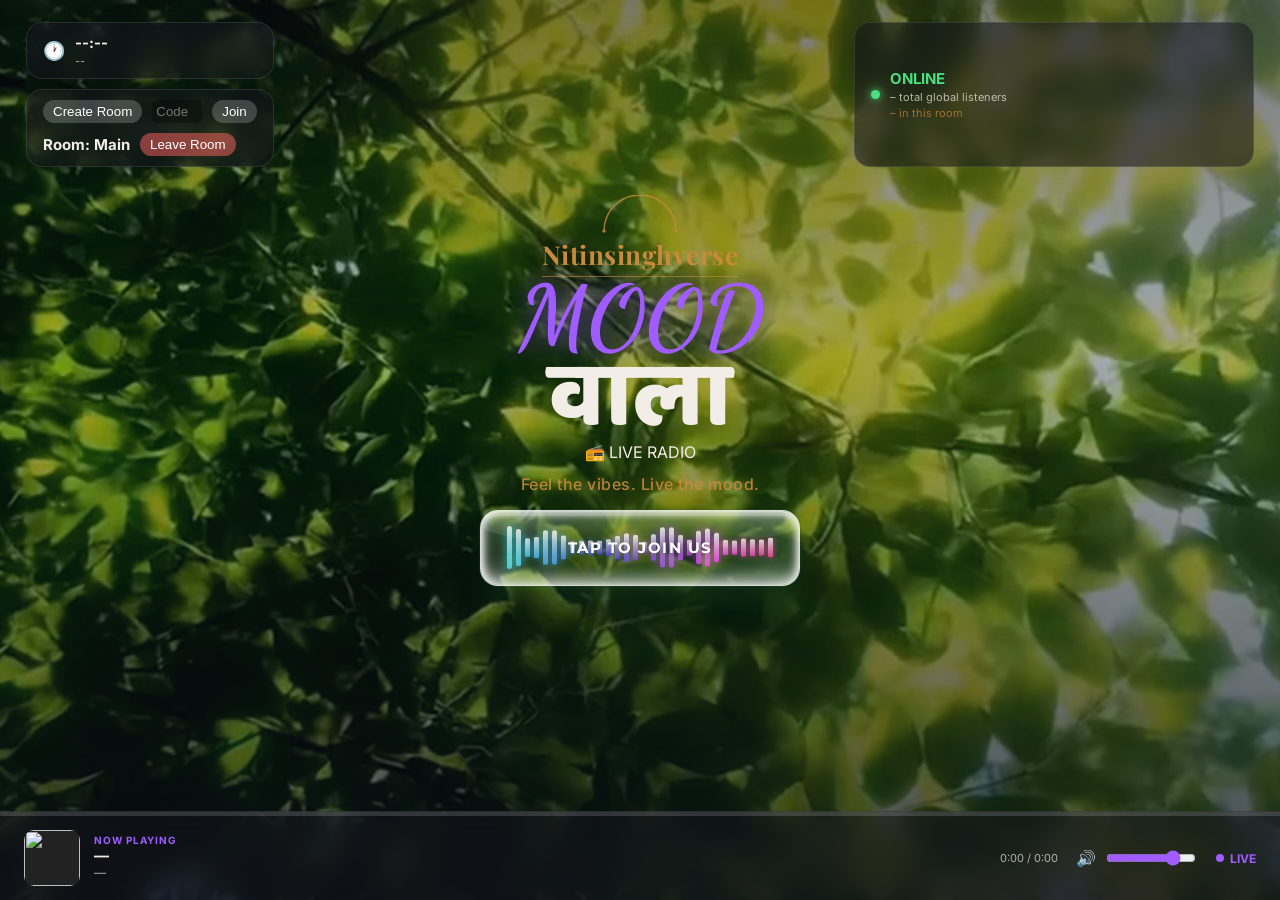
==== commit fa0f3af8: "Fix literal \n rendering bug in HTML" ====
--- a/frontend/index.html
+++ b/frontend/index.html
@@ -192,8 +192,7 @@
         will-change: transform;
       }
     </style>
-    \n
-  </head>
+    </head>
   <body>
     <div class="stage">
       <!-- BACKGROUND VIDEO — put your file at frontend/background.webm -->
@@ -722,6 +721,5 @@
         btn.addEventListener("click", shatter);
       })();
     </script>
-    \n
-  </body>
+    </body>
 </html>
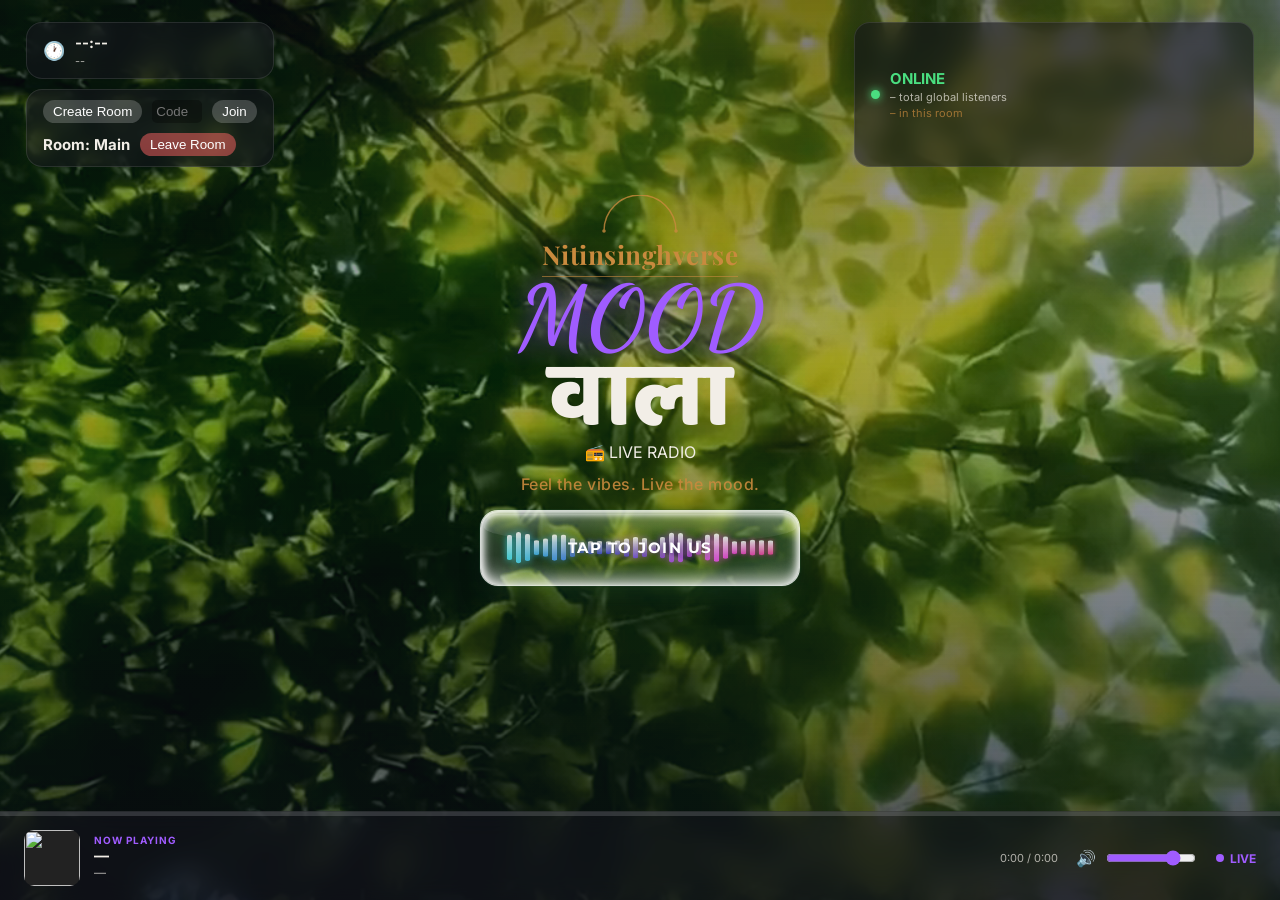
==== commit 0d8f53cb: "Add rich social preview meta tags, Open Graph banner, and favicons" ====
--- a/frontend/index.html
+++ b/frontend/index.html
@@ -1,25 +1,82 @@
 <!doctype html>
 <html lang="en">
   <head>
+    <meta charset="UTF-8" />
+    <meta
+      name="viewport"
+      content="width=device-width, initial-scale=1.0, maximum-scale=1.0, user-scalable=no"
+    />
+    <title>Mood Wala — Listen Together, Anywhere</title>
+    <meta
+      name="description"
+      content="Listen to the same music with friends or someone special, wherever you are. Create a room, sync up and enjoy Mood Wala together."
+    />
+    <meta
+      name="keywords"
+      content="Mood Wala, mood-wala, moodwala, moodwalamusic, mood wala music, mood-wala-music, Mood Wala Radio, moodwalaradio, Free Live Radio, Bhojpuri Songs, Haryanvi Radio, Bhakti Songs"
+    />
+    <meta name="author" content="Nitinsinghverse" />
+    <meta name="theme-color" content="#0b0d16" />
+    <meta name="msapplication-TileColor" content="#0b0d16" />
+    <meta name="apple-mobile-web-app-capable" content="yes" />
+    <meta name="apple-mobile-web-app-status-bar-style" content="black-translucent" />
+    <meta name="apple-mobile-web-app-title" content="Mood Wala" />
     <meta
       name="google-site-verification"
       content="yX_HTWRQYJUQKmtvSpyX36iVTbeF68azsgVPuS4m5Yk"
     />
-
-    <title>Mood Wala - Suno Apne Mood Ka Music</title>
-
+    <link rel="canonical" href="https://mood-wala.vercel.app/" />
+
+    <!-- Favicon & Touch Icons -->
+    <link rel="icon" type="image/svg+xml" href="https://mood-wala.vercel.app/favicon.svg" />
+    <link rel="icon" type="image/png" sizes="64x64" href="https://mood-wala.vercel.app/favicon.png" />
+    <link rel="apple-touch-icon" sizes="180x180" href="https://mood-wala.vercel.app/apple-touch-icon.png" />
+
+    <!-- Open Graph / Facebook / WhatsApp / Telegram / Discord -->
+    <meta property="og:type" content="website" />
+    <meta property="og:url" content="https://mood-wala.vercel.app/" />
+    <meta property="og:site_name" content="Mood Wala" />
+    <meta property="og:locale" content="en_US" />
+    <meta property="og:title" content="Mood Wala — Listen Together, Anywhere 🎧" />
     <meta
-      name="description"
-      content="Mood Wala par suniye free live radio, Bhojpuri, Haryanvi aur Bhakti gaane. Apne mood ke hisaab se music enjoy karein."
-    />
-
+      property="og:description"
+      content="Listen to synchronized music in real-time with friends or someone special. Create a private room, sync up, and vibe together."
+    />
+    <meta property="og:image" content="https://mood-wala.vercel.app/og-preview.png" />
+    <meta property="og:image:secure_url" content="https://mood-wala.vercel.app/og-preview.png" />
+    <meta property="og:image:type" content="image/png" />
+    <meta property="og:image:width" content="1200" />
+    <meta property="og:image:height" content="630" />
+    <meta property="og:image:alt" content="Mood Wala — Listen Together, Anywhere" />
+
+    <!-- Twitter / X Cards -->
+    <meta name="twitter:card" content="summary_large_image" />
+    <meta name="twitter:url" content="https://mood-wala.vercel.app/" />
     <meta
-      name="keywords"
-      content="Mood Wala, mood-wala, moodwala,  moodwalamusic, mood wala music, mood-wala-music,  Mood Wala Radio, moodwalaradio, Free Live Radio, freeliveradio,  Bhojpuri Songs, bhojpuri song, bhojpurisong,  Haryanvi Radio, Mood Wala Vercel"
-    />
-    <meta charset="UTF-8" />
-    <meta name="viewport" content="width=device-width, initial-scale=1.0" />
-    <title>MOOD वाला — Nitinsinghverse</title>
+      name="twitter:title"
+      content="Mood Wala — Listen Together, Anywhere 🎧"
+    />
+    <meta
+      name="twitter:description"
+      content="Listen to synchronized music in real-time with friends or someone special. Create a private room, sync up, and vibe together."
+    />
+    <meta name="twitter:image" content="https://mood-wala.vercel.app/og-preview.png" />
+    <meta name="twitter:image:alt" content="Mood Wala — Listen Together, Anywhere" />
+
+    <!-- Structured Data (JSON-LD) -->
+    <script type="application/ld+json">
+      {
+        "@context": "https://schema.org",
+        "@type": ["WebSite", "RadioStation"],
+        "name": "Mood Wala",
+        "url": "https://mood-wala.vercel.app/",
+        "image": "https://mood-wala.vercel.app/og-preview.png",
+        "description": "Listen to the same music with friends or someone special, wherever you are. Create a room, sync up and enjoy Mood Wala together.",
+        "genre": "World Music, Regional",
+        "inLanguage": ["en", "hi"]
+      }
+    </script>
+
     <link rel="stylesheet" href="style.css" />
     <link
       href="https://fonts.googleapis.com/css2?family=Playfair+Display:wght@600;700&family=Dancing+Script:wght@700&family=Baloo+2:wght@700;800&family=Inter:wght@400;500;600&display=swap"
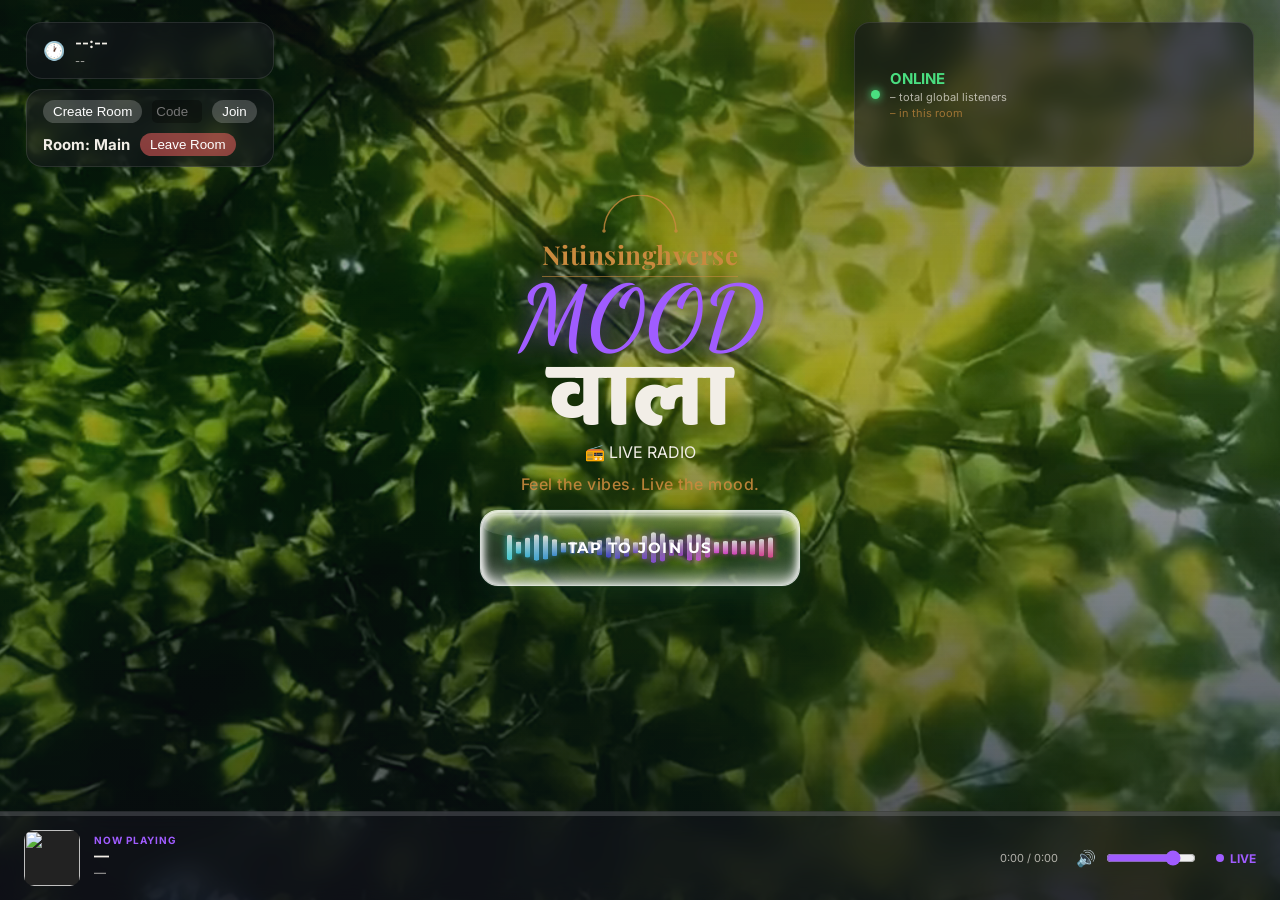
==== commit 26128dd6: "Prioritize Open Graph JPEG image and top-level meta tags for WhatsApp preview" ====
--- a/frontend/index.html
+++ b/frontend/index.html
@@ -1,19 +1,49 @@
 <!doctype html>
 <html lang="en">
-  <head>
+    <head>
     <meta charset="UTF-8" />
     <meta
       name="viewport"
       content="width=device-width, initial-scale=1.0, maximum-scale=1.0, user-scalable=no"
     />
-    <title>Mood Wala — Listen Together, Anywhere</title>
+    <title>Mood Wala — Listen Together, Anywhere 🎧</title>
+
+    <!-- Open Graph / WhatsApp / Facebook / Telegram / Discord (Optimized for Instant Previews) -->
+    <meta property="og:type" content="website" />
+    <meta property="og:url" content="https://mood-wala.vercel.app/" />
+    <meta property="og:site_name" content="Mood Wala" />
+    <meta property="og:locale" content="en_US" />
+    <meta property="og:title" content="Mood Wala — Listen Together, Anywhere 🎧" />
+    <meta
+      property="og:description"
+      content="Listen to synchronized music in real-time with friends or someone special. Create a private room, sync up, and vibe together."
+    />
+    <meta property="og:image" content="https://mood-wala.vercel.app/og-preview.jpg?v=2" />
+    <meta property="og:image:secure_url" content="https://mood-wala.vercel.app/og-preview.jpg?v=2" />
+    <meta property="og:image:type" content="image/jpeg" />
+    <meta property="og:image:width" content="1200" />
+    <meta property="og:image:height" content="630" />
+    <meta property="og:image:alt" content="Mood Wala — Listen Together, Anywhere" />
+
+    <!-- Twitter / X Cards -->
+    <meta name="twitter:card" content="summary_large_image" />
+    <meta name="twitter:url" content="https://mood-wala.vercel.app/" />
+    <meta name="twitter:title" content="Mood Wala — Listen Together, Anywhere 🎧" />
+    <meta
+      name="twitter:description"
+      content="Listen to synchronized music in real-time with friends or someone special. Create a private room, sync up, and vibe together."
+    />
+    <meta name="twitter:image" content="https://mood-wala.vercel.app/og-preview.jpg?v=2" />
+    <meta name="twitter:image:alt" content="Mood Wala — Listen Together, Anywhere" />
+
+    <!-- Standard & Mobile Meta -->
     <meta
       name="description"
       content="Listen to the same music with friends or someone special, wherever you are. Create a room, sync up and enjoy Mood Wala together."
     />
     <meta
       name="keywords"
-      content="Mood Wala, mood-wala, moodwala, moodwalamusic, mood wala music, mood-wala-music, Mood Wala Radio, moodwalaradio, Free Live Radio, Bhojpuri Songs, Haryanvi Radio, Bhakti Songs"
+      content="Mood Wala, moodwala, mood wala music, Mood Wala Radio, listen together, listen to music together, synchronized radio, online listening room, Bhojpuri Songs, Haryanvi Radio, Bhakti Songs"
     />
     <meta name="author" content="Nitinsinghverse" />
     <meta name="theme-color" content="#0b0d16" />
@@ -32,37 +62,6 @@
     <link rel="icon" type="image/png" sizes="64x64" href="https://mood-wala.vercel.app/favicon.png" />
     <link rel="apple-touch-icon" sizes="180x180" href="https://mood-wala.vercel.app/apple-touch-icon.png" />
 
-    <!-- Open Graph / Facebook / WhatsApp / Telegram / Discord -->
-    <meta property="og:type" content="website" />
-    <meta property="og:url" content="https://mood-wala.vercel.app/" />
-    <meta property="og:site_name" content="Mood Wala" />
-    <meta property="og:locale" content="en_US" />
-    <meta property="og:title" content="Mood Wala — Listen Together, Anywhere 🎧" />
-    <meta
-      property="og:description"
-      content="Listen to synchronized music in real-time with friends or someone special. Create a private room, sync up, and vibe together."
-    />
-    <meta property="og:image" content="https://mood-wala.vercel.app/og-preview.png" />
-    <meta property="og:image:secure_url" content="https://mood-wala.vercel.app/og-preview.png" />
-    <meta property="og:image:type" content="image/png" />
-    <meta property="og:image:width" content="1200" />
-    <meta property="og:image:height" content="630" />
-    <meta property="og:image:alt" content="Mood Wala — Listen Together, Anywhere" />
-
-    <!-- Twitter / X Cards -->
-    <meta name="twitter:card" content="summary_large_image" />
-    <meta name="twitter:url" content="https://mood-wala.vercel.app/" />
-    <meta
-      name="twitter:title"
-      content="Mood Wala — Listen Together, Anywhere 🎧"
-    />
-    <meta
-      name="twitter:description"
-      content="Listen to synchronized music in real-time with friends or someone special. Create a private room, sync up, and vibe together."
-    />
-    <meta name="twitter:image" content="https://mood-wala.vercel.app/og-preview.png" />
-    <meta name="twitter:image:alt" content="Mood Wala — Listen Together, Anywhere" />
-
     <!-- Structured Data (JSON-LD) -->
     <script type="application/ld+json">
       {
@@ -70,7 +69,7 @@
         "@type": ["WebSite", "RadioStation"],
         "name": "Mood Wala",
         "url": "https://mood-wala.vercel.app/",
-        "image": "https://mood-wala.vercel.app/og-preview.png",
+        "image": "https://mood-wala.vercel.app/og-preview.jpg",
         "description": "Listen to the same music with friends or someone special, wherever you are. Create a room, sync up and enjoy Mood Wala together.",
         "genre": "World Music, Regional",
         "inLanguage": ["en", "hi"]
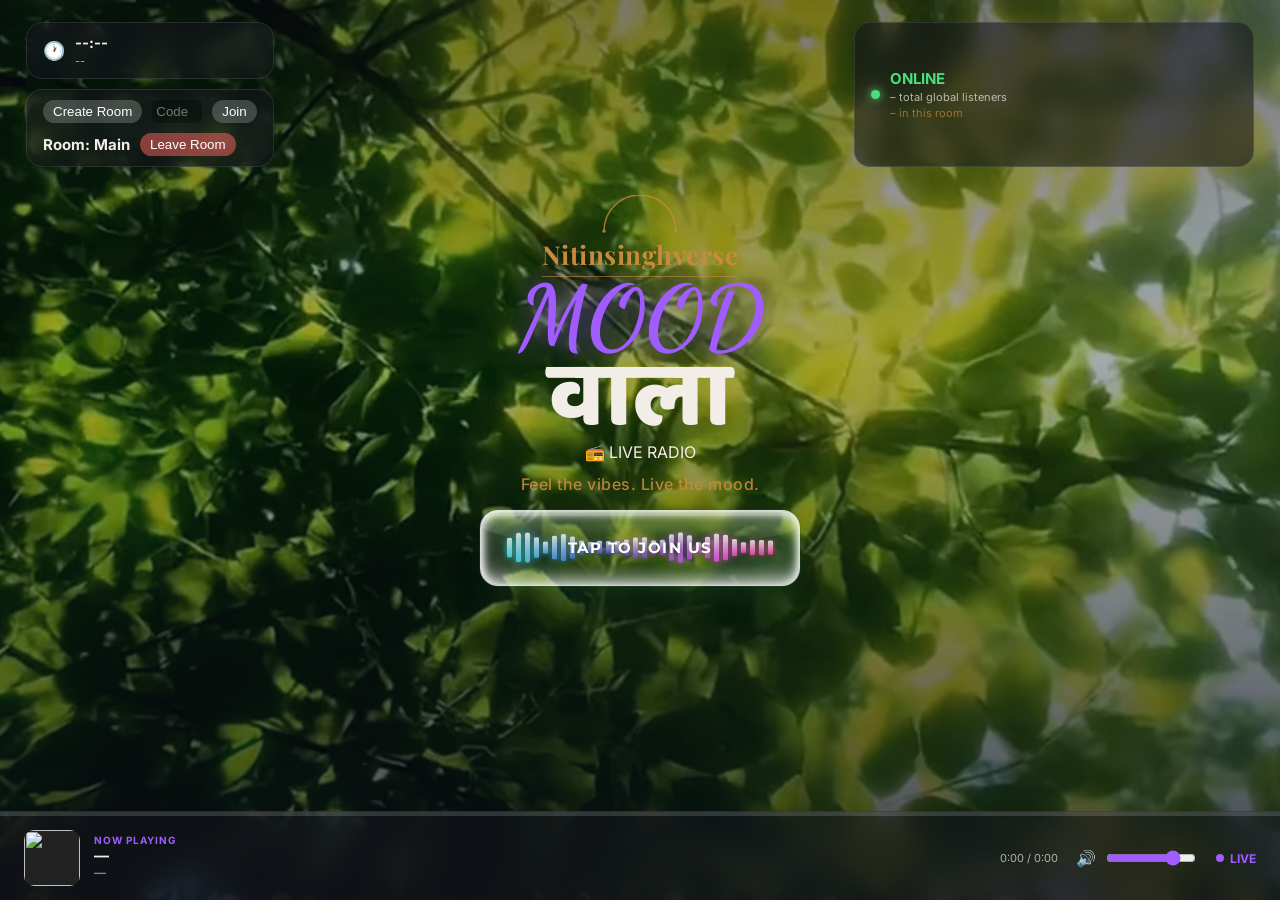
==== commit 3fcf65ba: "Add image_src link fallback, clean og:image URL and progressive JPEG for WhatsApp" ====
--- a/frontend/index.html
+++ b/frontend/index.html
@@ -1,6 +1,6 @@
 <!doctype html>
 <html lang="en">
-    <head>
+  <head>
     <meta charset="UTF-8" />
     <meta
       name="viewport"
@@ -8,7 +8,13 @@
     />
     <title>Mood Wala — Listen Together, Anywhere 🎧</title>
 
-    <!-- Open Graph / WhatsApp / Facebook / Telegram / Discord (Optimized for Instant Previews) -->
+    <!-- Essential Image & Fallbacks for WhatsApp / Crawlers -->
+    <link rel="image_src" href="https://mood-wala.vercel.app/og-preview.jpg" />
+    <meta itemprop="name" content="Mood Wala — Listen Together, Anywhere 🎧" />
+    <meta itemprop="description" content="Listen to synchronized music in real-time with friends or someone special. Create a private room, sync up, and vibe together." />
+    <meta itemprop="image" content="https://mood-wala.vercel.app/og-preview.jpg" />
+
+    <!-- Open Graph / WhatsApp / Facebook / Telegram / Discord -->
     <meta property="og:type" content="website" />
     <meta property="og:url" content="https://mood-wala.vercel.app/" />
     <meta property="og:site_name" content="Mood Wala" />
@@ -18,8 +24,8 @@
       property="og:description"
       content="Listen to synchronized music in real-time with friends or someone special. Create a private room, sync up, and vibe together."
     />
-    <meta property="og:image" content="https://mood-wala.vercel.app/og-preview.jpg?v=2" />
-    <meta property="og:image:secure_url" content="https://mood-wala.vercel.app/og-preview.jpg?v=2" />
+    <meta property="og:image" content="https://mood-wala.vercel.app/og-preview.jpg" />
+    <meta property="og:image:secure_url" content="https://mood-wala.vercel.app/og-preview.jpg" />
     <meta property="og:image:type" content="image/jpeg" />
     <meta property="og:image:width" content="1200" />
     <meta property="og:image:height" content="630" />
@@ -33,7 +39,7 @@
       name="twitter:description"
       content="Listen to synchronized music in real-time with friends or someone special. Create a private room, sync up, and vibe together."
     />
-    <meta name="twitter:image" content="https://mood-wala.vercel.app/og-preview.jpg?v=2" />
+    <meta name="twitter:image" content="https://mood-wala.vercel.app/og-preview.jpg" />
     <meta name="twitter:image:alt" content="Mood Wala — Listen Together, Anywhere" />
 
     <!-- Standard & Mobile Meta -->
